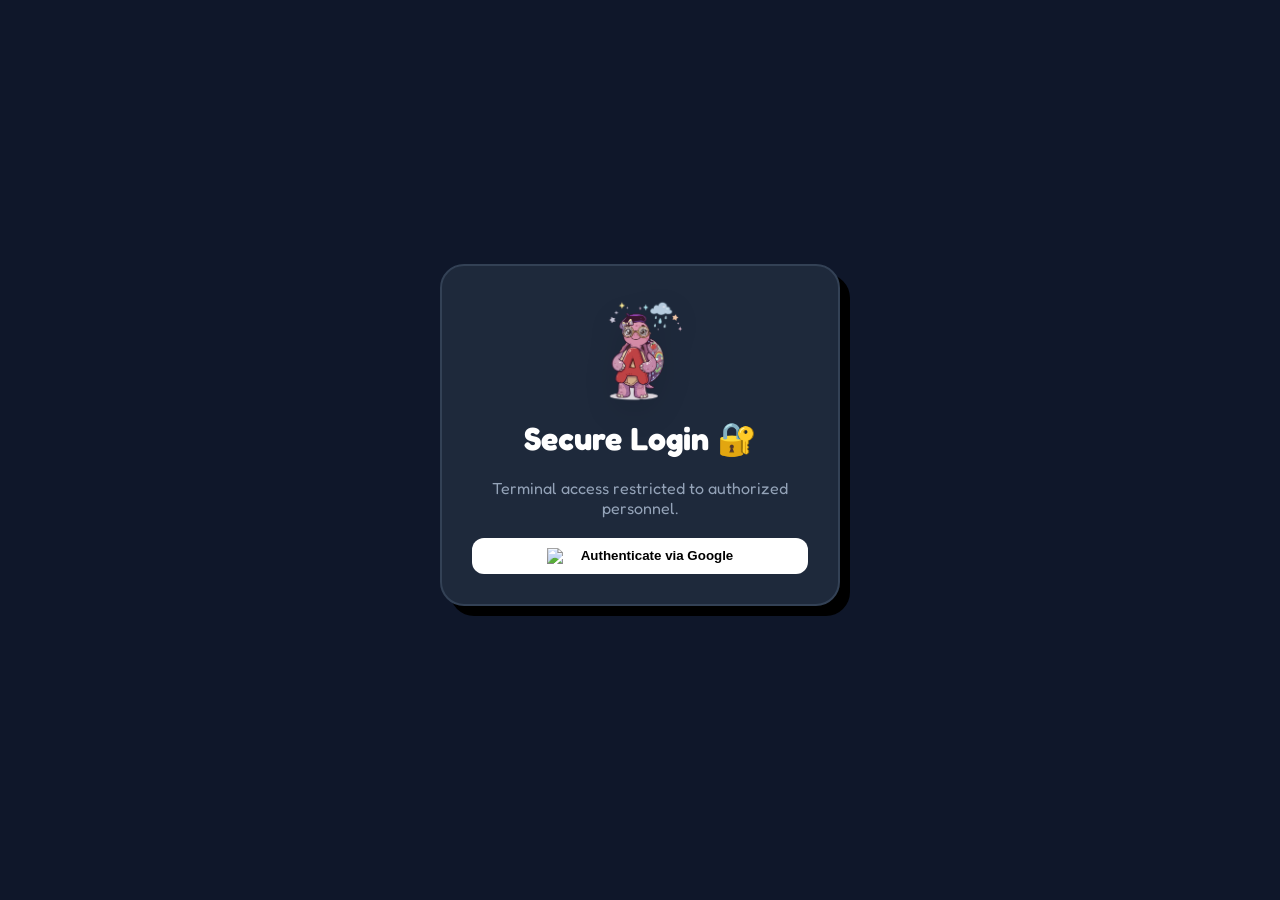
==== admin/index.html @ be75b4a9 "Fix tracing fonts, Hall of Fame reset calculations, and weekly/monthly point fallbacks" ====
<!DOCTYPE html>
<html lang="en">
<head>
    <meta charset="UTF-8">
    <meta name="viewport" content="width=device-width, initial-scale=1.0">
    <title>Thaana Kids - Internal Management</title>
    <link rel="preconnect" href="https://fonts.googleapis.com">
    <link rel="preconnect" href="https://fonts.gstatic.com" crossorigin>
    <link href="https://fonts.googleapis.com/css2?family=Fredoka:wght@300..700&family=Noto+Sans+Thaana:wght@400;700;900&family=Noto+Sans+Arabic:wght@400;700&family=Quicksand:wght@500;700&display=swap" rel="stylesheet">
    <link rel="stylesheet" href="../styles.css">
    <style>
        body { background: #0f172a; color: white; direction: ltr; }
        .admin-dashboard { padding: 40px; max-width: 1200px; margin: 0 auto; }
        .admin-card { background: #1e293b; border: 2px solid #334155; border-radius: 24px; padding: 30px; margin-bottom: 30px; box-shadow: 10px 10px 0 #000; }
        .admin-header { display: flex; justify-content: space-between; align-items: center; margin-bottom: 40px; border-bottom: 2px solid #334155; padding-bottom: 20px; }
        .admin-table { width: 100%; border-collapse: collapse; margin-top: 20px; }
        .admin-table th { text-align: left; padding: 15px; background: #334155; color: #94a3b8; font-size: 0.9rem; text-transform: uppercase; }
        .admin-table td { padding: 15px; border-bottom: 1px solid #334155; }
        .status-pill { padding: 5px 12px; border-radius: 20px; font-size: 0.8rem; font-weight: 800; }
        .status-pending { background: #78350f; color: #fbbf24; }
        .status-verified { background: #064e3b; color: #34d399; }
        .admin-input { background: #0f172a; border: 2px solid #334155; color: white; padding: 12px; border-radius: 12px; width: 100%; margin-top: 8px; font-size: 1rem; }
        .admin-btn { background: #4D96FF; border: none; color: white; padding: 10px 20px; border-radius: 12px; font-weight: 800; cursor: pointer; transition: transform 0.2s; }
        .admin-btn:hover { transform: scale(1.05); }
        .login-screen { height: 100vh; display: flex; justify-content: center; align-items: center; }

        /* Resource Manager Card Grid */
        .res-cat-tabs { display: flex; gap: 10px; flex-wrap: wrap; margin-bottom: 24px; }
        .res-cat-tab { padding: 10px 20px; border-radius: 50px; border: 2px solid #334155; background: transparent; color: #94a3b8; font-weight: 800; cursor: pointer; transition: all 0.2s; font-size: 0.9rem; }
        .res-cat-tab.active { background: #4D96FF; border-color: #4D96FF; color: white; }
        .res-card-grid { display: grid; grid-template-columns: repeat(auto-fill, minmax(90px, 1fr)); gap: 14px; }
        .res-card { background: #0f172a; border: 2px solid #334155; border-radius: 18px; padding: 16px 10px; text-align: center; cursor: pointer; transition: all 0.2s; position: relative; }
        .res-card:hover { border-color: #4D96FF; transform: translateY(-2px); box-shadow: 0 6px 20px rgba(77,150,255,0.2); }
        .res-card .r-letter { font-size: 2.2rem; font-weight: 900; line-height: 1; }
        .res-card .r-name { font-size: 0.65rem; color: #64748b; margin-top: 6px; font-weight: 700; overflow: hidden; text-overflow: ellipsis; white-space: nowrap; }
        .res-card .r-dots { display: flex; gap: 4px; justify-content: center; margin-top: 8px; }
        .res-card .r-dot { width: 8px; height: 8px; border-radius: 50%; }
        .res-card .r-dot.on { background: #22c55e; }
        .res-card .r-dot.off { background: #334155; }
        /* Slide-in editor */
        .res-editor-overlay { position: fixed; inset: 0; background: rgba(0,0,0,0.7); z-index: 1000; display: none; }
        .res-editor-overlay.open { display: block; }
        .res-editor-panel { position: fixed; right: 0; top: 0; bottom: 0; width: min(520px, 100vw); background: #1e293b; border-left: 2px solid #334155; z-index: 1001; overflow-y: auto; padding: 30px; display: none; box-shadow: -10px 0 40px rgba(0,0,0,0.5); }
        .res-editor-panel.open { display: block; }
        .res-section { margin-bottom: 24px; padding: 20px; background: #0f172a; border-radius: 16px; border: 1px solid #334155; }
        .res-section h4 { font-size: 0.8rem; text-transform: uppercase; color: #64748b; letter-spacing: 0.08em; margin-bottom: 14px; }
        .res-label { font-size: 0.8rem; color: #94a3b8; font-weight: 700; display: block; margin-top: 12px; margin-bottom: 4px; }
        .res-label:first-child { margin-top: 0; }
        .upload-row { display: flex; gap: 10px; align-items: center; margin-top: 6px; }
        .upload-row .admin-input { margin: 0; flex: 1; font-size: 0.85rem; padding: 10px; }
        .upload-btn { flex-shrink: 0; padding: 10px 14px; border-radius: 10px; border: none; font-size: 1rem; cursor: pointer; font-weight: 800; transition: transform 0.2s; }
        .upload-btn:hover { transform: scale(1.08); }
        .img-preview { width: 80px; height: 80px; object-fit: cover; border-radius: 12px; border: 2px solid #334155; display: block; margin: 10px 0; }
    
    </style>
    <script src="https://cdn.jsdelivr.net/npm/@supabase/supabase-js@2"></script>
    <script src="../supabase-config.js"></script>
</head>
<body>
    <div id="admin-app">
    <script>
        // Supabase Initialization
        const sbUrl = (typeof CONFIG !== 'undefined') ? CONFIG.SUPABASE_URL : 'YOUR_SUPABASE_URL';
        const sbKey = (typeof CONFIG !== 'undefined') ? CONFIG.SUPABASE_KEY : 'YOUR_SUPABASE_ANON_KEY';
        window.supabaseClient = null;
        try {
            if (sbUrl !== 'YOUR_SUPABASE_URL' && typeof supabase !== 'undefined') {
                window.supabaseClient = supabase.createClient(sbUrl, sbKey);
            }
        } catch (e) {
            console.error("Supabase Init Error:", e);
        }
    </script>
        <div id="login-container" class="login-screen">
            <div class="admin-card" style="width: 400px; text-align: center; position: relative;">
                <img src="../assets/mascot_a.png" class="app-mascot" style="width: 120px; margin-bottom: 10px;">
                <h1 style="margin-bottom: 20px;">Secure Login 🔐</h1>
                <p style="margin-bottom: 20px; color: #94a3b8;">Terminal access restricted to authorized personnel.</p>
                <button class="admin-btn" style="width: 100%; margin-top: 20px; display: flex; justify-content: center; align-items: center; gap: 10px; background: white; color: black;" onclick="verifyAdmin()">
                    <img src="https://www.gstatic.com/firebasejs/ui/2.0.0/images/auth/google.svg" width="24">
                    Authenticate via Google
                </button>
            </div>
        </div>

        <div id="dashboard-container" class="admin-dashboard" style="display: none;">
            <div class="admin-header">
                <h1>COMMAND CENTER ⚡</h1>
                <div style="display: flex; gap: 15px;">
                    <button class="admin-btn" style="background: #ef4444;" onclick="logout()">LOCK TERMINAL</button>
                </div>
            </div>

            <div class="admin-card">
                <h2>PENDING PAYMENTS 🏦</h2>
                <table class="admin-table">
                    <thead><tr><th>ID</th><th>USER</th><th>DATE</th><th>AMOUNT</th><th>STATUS</th><th>ACTION</th></tr></thead>
                    <tbody id="payment-table"></tbody>
                </table>
            </div>

            <div style="display: grid; grid-template-columns: 1fr; gap: 30px;">
                <div class="admin-card">
                    <h2>GLOBAL SETTINGS ⚙️</h2>
                    <div style="margin-top: 20px; display: grid; grid-template-columns: 1fr 1fr; gap: 40px;">
                        <div>
                            <label>Site Name</label>
                            <input type="text" id="set-name-site" class="admin-input">
                            <label style="margin-top: 15px; display: block;">Premium Price</label>
                            <input type="text" id="set-price" class="admin-input">
                            <label style="margin-top: 15px; display: block;">Bank Account</label>
                            <input type="text" id="set-account" class="admin-input">
                            <label style="margin-top: 15px; display: block;">Account Name</label>
                            <input type="text" id="set-name" class="admin-input">
                        </div>
                        <div>
                            <label>Hero Title</label>
                            <input type="text" id="set-hero-title" class="admin-input">
                            <label style="margin-top: 15px; display: block;">Hero Subtitle</label>
                            <input type="text" id="set-hero-subtitle" class="admin-input">
                            <label style="margin-top: 15px; display: block;">Hero Button Text</label>
                            <input type="text" id="set-hero-btn" class="admin-input">
                            <label style="margin-top: 15px; display: block;">Hero Emoji</label>
                            <input type="text" id="set-hero-emoji" class="admin-input">
                        </div>
                    </div>
                    <label style="margin-top: 20px; display: block;">Footer Text</label>
                    <input type="text" id="set-footer" class="admin-input">
                    <button class="admin-btn" style="width: 100%; margin-top: 25px;" onclick="saveSettings()">APPLY CHANGES</button>
                </div>
            </div>

            <div class="admin-card">
                <h2>ANALYTICS 📊</h2>
                <div id="stats" style="margin-top: 20px; display: flex; justify-content: space-between; align-items: center; flex-wrap: wrap; gap: 20px;"></div>
            </div>

            <div class="admin-card">
                <h2>TAB MANAGEMENT 🧭</h2>
                <div style="max-height: 400px; overflow-y: auto;">
                    <table class="admin-table">
                        <thead><tr><th>ID</th><th>LABEL</th><th>ICON</th><th>PREMIUM</th></tr></thead>
                        <tbody id="nav-table"></tbody>
                    </table>
                </div>
                <button class="admin-btn" style="width: 100%; margin-top: 20px;" onclick="saveNav()">SAVE NAVIGATION</button>
            </div>

            <div class="admin-card">
                <h2>RESOURCE MANAGER 📚</h2>
                <p style="color:#94a3b8; margin-bottom:20px; font-size:0.9rem">Click any tile to open its editor. Green dots = configured. <span style="color:#4D96FF">🔊 Audio (DH)</span> &nbsp;<span style="color:#2dd4bf">🗣 Audio (EN)</span> &nbsp;<span style="color:#FF8400">🎵 Word Audio</span> &nbsp;<span style="color:#6BCB77">🖼 Image</span> &nbsp;<span style="color:#e879f9">❓ Quiz Q</span> &nbsp;<span style="color:#22c55e">🔢 Count</span></p>
                <div class="res-cat-tabs" id="res-cat-tabs">
                    <button class="res-cat-tab active" onclick="switchResCat('dhivehi', this)">🇲🇻 Dhivehi</button>
                    <button class="res-cat-tab" onclick="switchResCat('english', this)">🇬🇧 English</button>
                    <button class="res-cat-tab" onclick="switchResCat('arabic', this)">🇸🇦 Arabic</button>
                    <button class="res-cat-tab" onclick="switchResCat('vocabulary', this)">🖼️ Words</button>
                    <button class="res-cat-tab" onclick="switchResCat('numbers', this)">🔢 Numbers</button>
                    <button class="res-cat-tab" onclick="switchResCat('fili', this)">✨ Fili</button>
                </div>
                <div style="margin-bottom: 20px; display: flex; gap: 10px;">
                    <input type="text" id="res-search" class="admin-input" style="margin:0; flex:1" placeholder="🔍 Search letter, word or name..." oninput="loadResources()">
                </div>
                <div class="res-card-grid" id="res-card-grid"></div>
                <button class="admin-btn" style="width:100%; margin-top:24px" onclick="saveResources()">☁️ SAVE ALL TO CLOUD</button>
            </div>

            <!-- Resource Editor Side Panel -->
            <div class="res-editor-overlay" id="res-overlay" onclick="closeResEditor()"></div>
            <div class="res-editor-panel" id="res-editor-panel">
                <div style="display:flex; justify-content:space-between; align-items:center; margin-bottom:24px">
                    <div>
                        <div id="res-ed-letter" style="font-size:3.5rem; font-weight:900; line-height:1"></div>
                        <div id="res-ed-category" style="font-size:0.75rem; color:#64748b; font-weight:700; text-transform:uppercase; margin-top:4px"></div>
                    </div>
                    <button onclick="closeResEditor()" style="background:#334155; border:none; color:#94a3b8; border-radius:10px; padding:10px 14px; cursor:pointer; font-size:1.1rem">✖</button>
                </div>

                <div class="res-section">
                    <h4>📝 Basic Info</h4>
                    <span class="res-label">Letter / Mark</span>
                    <input type="text" class="admin-input" id="ed-letter" style="margin:0">
                    <span class="res-label">Name</span>
                    <input type="text" class="admin-input" id="ed-name" style="margin:0">
                    <span class="res-label">Word (vocabulary)</span>
                    <input type="text" class="admin-input" id="ed-word" style="margin:0">
                    <span class="res-label">English Text (e.g. "One")</span>
                    <input type="text" class="admin-input" id="ed-english" style="margin:0">
                    <span class="res-label">Dhivehi Text (e.g. "އެކެއް")</span>
                    <input type="text" class="admin-input" id="ed-dhivehi" style="margin:0">
                    <div id="ed-num-section" style="display:none">
                        <span class="res-label">Count Word (Dhivehi - e.g. "1 އާފަލު")</span>
                        <input type="text" class="admin-input" id="ed-count-word-dhivehi" style="margin:0">
                        <span class="res-label">Count Word (English - e.g. "1 Apple")</span>
                        <input type="text" class="admin-input" id="ed-count-word-english" style="margin:0">
                    </div>
                </div>

                <div class="res-section" id="ed-quiz-section">
                    <h4>❓ Quiz & Image Settings</h4>
                    <p style="font-size:0.75rem; color:#64748b; margin-bottom:12px; line-height:1.4">Note: The <b>Image</b> field below is what appears as the "photo" for this item's quiz question.</p>
                    <span class="res-label">Custom question shown during quiz (leave blank for default)</span>
                    <input type="text" class="admin-input" id="ed-quiz-q" style="margin:0" placeholder="e.g. What letter is this?">
                    <span class="res-label">Multiple Choice Options (comma separated)</span>
                    <input type="text" class="admin-input" id="ed-quiz-opts" style="margin:0" placeholder="e.g. އ, ބ, ނ, ރ">
                    <span class="res-label">Correct Answer (must match one of the options above)</span>
                    <input type="text" class="admin-input" id="ed-quiz-ans" style="margin:0" placeholder="e.g. އ">
                    
                    <span class="res-label">Quiz Question Audio (Optional voiceover)</span>
                    <div class="upload-row">
                        <input type="text" class="admin-input" id="ed-quiz-audio" placeholder="quiz_audio.mp3" style="margin:0">
                        <button class="upload-btn" style="background:#e879f9; color:white" onclick="edTriggerUpload('quiz_audio')">📤 Upload</button>
                        <input type="file" id="ed-file-quiz_audio" style="display:none" accept="audio/*" onchange="edHandleUpload(this,'quiz_audio')">
                        <button class="upload-btn" style="background:#334155; color:#94a3b8" onclick="edPlayPreview('quiz_audio')" title="Preview">▶</button>
                    </div>
                </div>

                <div class="res-section">
                    <h4>🔊 Audio</h4>
                    <span class="res-label">Dhivehi Audio</span>
                    <div class="upload-row">
                        <input type="text" class="admin-input" id="ed-audio-dhivehi" placeholder="dhivehi.mp3">
                        <button class="upload-btn" style="background:#4D96FF; color:white" onclick="edTriggerUpload('audio_dhivehi')">📤 Upload</button>
                        <input type="file" id="ed-file-audio_dhivehi" style="display:none" accept="audio/*" onchange="edHandleUpload(this,'audio_dhivehi')">
                        <button class="upload-btn" style="background:#334155; color:#94a3b8" onclick="edPlayPreview('audio_dhivehi')" title="Preview">▶</button>
                    </div>

                    <span class="res-label">English Audio</span>
                    <div class="upload-row">
                        <input type="text" class="admin-input" id="ed-audio-english" placeholder="english.mp3">
                        <button class="upload-btn" style="background:#2dd4bf; color:white" onclick="edTriggerUpload('audio_english')">📤 Upload</button>
                        <input type="file" id="ed-file-audio_english" style="display:none" accept="audio/*" onchange="edHandleUpload(this,'audio_english')">
                        <button class="upload-btn" style="background:#334155; color:#94a3b8" onclick="edPlayPreview('audio_english')" title="Preview">▶</button>
                    </div>
                    <span class="res-label" id="ed-word-audio-label">Word Audio</span>
                    <div class="upload-row" id="ed-word-audio-row">
                        <input type="text" class="admin-input" id="ed-word-audio" placeholder="filename.mp3">
                        <button class="upload-btn" style="background:#FF8400; color:white" onclick="edTriggerUpload('word_audio')">📤 Upload</button>
                        <input type="file" id="ed-file-word_audio" style="display:none" accept="audio/*" onchange="edHandleUpload(this,'word_audio')">
                        <button class="upload-btn" style="background:#334155; color:#94a3b8" onclick="edPlayPreview('word_audio')" title="Preview">▶</button>
                    </div>
                </div>

                <div class="res-section">
                    <h4>🖼 Tracing Ghost Image (Optional)</h4>
                    <img id="ed-ghost-preview" class="img-preview" style="display:none">
                    <div class="upload-row">
                        <input type="text" class="admin-input" id="ed-ghost-image" placeholder="ghost.png">
                        <button class="upload-btn" style="background:#4D96FF; color:white" onclick="edTriggerUpload('ghost_image')">🖼️ Upload</button>
                        <input type="file" id="ed-file-ghost_image" style="display:none" accept="image/*" onchange="edHandleUpload(this,'ghost_image')">
                    </div>
                </div>

                <div class="res-section" style="border: 2px dashed #4D96FF; padding: 15px; border-radius: 12px; background: #f0f7ff">
                    <h4 style="color:#4D96FF">🖋️ Vector Tracing Path (Perfect Accuracy)</h4>
                    <p style="font-size:0.8rem; color:#64748b; margin-bottom:10px">Draw the exact line the child should follow. This is better than a ghost image.</p>
                    <div id="ed-path-preview" style="height:60px; background:white; border-radius:10px; border:2px solid #e2e8f0; margin-bottom:10px; display:flex; align-items:center; justify-content:center; overflow:hidden">
                        <span style="color:#94a3b8; font-size:0.8rem">No path drawn yet</span>
                    </div>
                    <input type="hidden" id="ed-ghost-path">
                    <button class="admin-btn" style="background:#4D96FF; width:100%" onclick="openPathDrawer()">🎨 DRAW TRACING PATH</button>
                    <button id="ed-clear-path" class="admin-btn" style="background:#ef4444; width:100%; margin-top:8px; display:none" onclick="clearPathData()">🗑️ CLEAR PATH</button>
                </div>

                <div class="res-section">
                    <h4>🖼 Image (for Quiz & Words tabs)</h4>
                    <img id="ed-img-preview" class="img-preview" style="display:none">
                    <div class="upload-row">
                        <input type="text" class="admin-input" id="ed-image" placeholder="filename.jpg">
                        <button class="upload-btn" style="background:#6BCB77; color:white" onclick="edTriggerUpload('image')">🖼️ Upload</button>
                        <input type="file" id="ed-file-image" style="display:none" accept="image/*" onchange="edHandleUpload(this,'image')">
                    </div>
                </div>

                <button class="admin-btn" id="ed-save-btn" style="width:100%; padding:16px; font-size:1.1rem; background:#22c55e" onclick="saveResEditor()">✅ Save This Item</button>
            </div>

            <div class="admin-card">
                <h2>MASCOT TIPS 🐢</h2>
                <p style="color:#94a3b8; margin-bottom:20px">These are the tips shown when users tap the floating mascot. Edit or add new ones below.</p>
                <div id="mascot-tips-list" style="display:flex; flex-direction:column; gap:12px; margin-bottom:20px"></div>
                <button class="admin-btn" style="background:#6BCB77; margin-bottom:12px" onclick="addMascotTip()">➕ ADD TIP</button>
                <button class="admin-btn" style="width:100%" onclick="saveMascotTips()">SAVE MASCOT TIPS</button>
            </div>

            <!-- EXTRAS MANAGER -->
            <div class="admin-card">
                <h2>EXTRA RESOURCES MANAGER 📄</h2>
                <p style="color:#94a3b8; margin-bottom:20px; font-size:0.9rem">Upload worksheets, PDFs, and other files shown in the Extra tab. Set which language the resource appears in, or select "All" to show in every language.</p>

                <div style="display:grid; grid-template-columns:1fr 1fr; gap:15px; margin-bottom:20px; background:#0f172a; padding:20px; border-radius:16px; border:1px solid #334155">
                    <div>
                        <label class="res-label">Title</label>
                        <input type="text" class="admin-input" id="extra-title" placeholder="e.g. Alphabet Tracing Sheet">
                    </div>
                    <div>
                        <label class="res-label">Language Category</label>
                        <select class="admin-input" id="extra-category">
                            <option value="all">All Languages</option>
                            <option value="dhivehi">Dhivehi</option>
                            <option value="english">English</option>
                            <option value="arabic">Arabic</option>
                            <option value="numbers">Numbers</option>
                        </select>
                    </div>
                    <div style="grid-column:1/-1">
                        <label class="res-label">Description (optional)</label>
                        <input type="text" class="admin-input" id="extra-description" placeholder="Short description of this resource">
                    </div>
                    <div>
                        <label class="res-label">File (PDF, Image, etc.)</label>
                        <div class="upload-row">
                            <input type="text" class="admin-input" id="extra-file-url" placeholder="filename.pdf" style="margin:0">
                            <button class="upload-btn" style="background:#4D96FF; color:white" onclick="extraTriggerUpload('file')">📤 Upload</button>
                            <input type="file" id="extra-file-input" style="display:none" accept=".pdf,image/*" onchange="extraHandleUpload(this,'file')">
                        </div>
                    </div>
                    <div>
                        <label class="res-label">Thumbnail (optional, shown as card cover)</label>
                        <div class="upload-row">
                            <input type="text" class="admin-input" id="extra-thumbnail-url" placeholder="thumb.jpg" style="margin:0">
                            <button class="upload-btn" style="background:#6BCB77; color:white" onclick="extraTriggerUpload('thumbnail')">🖼️ Upload</button>
                            <input type="file" id="extra-thumbnail-input" style="display:none" accept="image/*" onchange="extraHandleUpload(this,'thumbnail')">
                        </div>
                    </div>
                </div>

                <button class="admin-btn" style="background:#22c55e; margin-bottom:24px" onclick="addExtra()">➕ ADD RESOURCE</button>

                <div id="extras-list" style="display:flex; flex-direction:column; gap:12px"></div>
                <button class="admin-btn" style="width:100%; margin-top:20px" onclick="saveExtras()">☁️ SAVE EXTRAS TO CLOUD</button>
            </div>

            <!-- VIDEOS MANAGER -->
            <div class="admin-card">
                <h2>VIDEO LIBRARY MANAGER 🎬</h2>
                <p style="color:#94a3b8; margin-bottom:20px; font-size:0.9rem">Curate YouTube videos for the kids to watch in the Video tab. Paste any YouTube video ID or full URL. Set which language category it belongs to.</p>

                <div style="display:grid; grid-template-columns:1fr 1fr; gap:15px; margin-bottom:20px; background:#0f172a; padding:20px; border-radius:16px; border:1px solid #334155">
                    <div>
                        <label class="res-label">Video Title</label>
                        <input type="text" class="admin-input" id="video-title" placeholder="e.g. Alif Baa Taa Song">
                    </div>
                    <div>
                        <label class="res-label">Language Category</label>
                        <select class="admin-input" id="video-category">
                            <option value="all">All Languages</option>
                            <option value="dhivehi">Dhivehi</option>
                            <option value="english">English</option>
                            <option value="arabic">Arabic</option>
                            <option value="numbers">Numbers</option>
                        </select>
                    </div>
                    <div>
                        <label class="res-label">YouTube Video ID / URL</label>
                        <input type="text" class="admin-input" id="video-youtube-id" placeholder="e.g. dQw4w9WgXcQ or https://youtu.be/dQw... ">
                    </div>
                    <div>
                        <label class="res-label">Duration (optional)</label>
                        <input type="text" class="admin-input" id="video-duration" placeholder="e.g. 3:15">
                    </div>
                    <div style="grid-column:1/-1">
                        <label class="res-label">Custom Thumbnail URL (optional, defaults to YouTube cover)</label>
                        <div class="upload-row">
                            <input type="text" class="admin-input" id="video-thumbnail-url" placeholder="https://... or upload image" style="margin:0">
                            <button class="upload-btn" style="background:#6BCB77; color:white" onclick="videoTriggerUpload()">🖼️ Upload</button>
                            <input type="file" id="video-thumbnail-input" style="display:none" accept="image/*" onchange="videoHandleUpload(this)">
                        </div>
                    </div>
                </div>

                <button class="admin-btn" style="background:#22c55e; margin-bottom:24px" onclick="addVideo()">➕ ADD VIDEO</button>

                <div id="videos-list" style="display:flex; flex-direction:column; gap:12px"></div>
                <button class="admin-btn" style="width:100%; margin-top:20px" onclick="saveVideos()">☁️ SAVE VIDEOS TO CLOUD</button>
            </div>

            <!-- COLORING MANAGER -->
            <div class="admin-card">
                <h2>COLORING TEMPLATES MANAGER 🎨</h2>
                <p style="color:#94a3b8; margin-bottom:20px; font-size:0.9rem">Add or manage custom coloring templates. Copy SVG files with paths matching legend codes (e.g. <code>class="coloring-region" id="petal" data-code="ހ" data-correct="#eab308"</code>).</p>

                <div style="display:grid; grid-template-columns:1fr; gap:15px; margin-bottom:20px; background:#0f172a; padding:20px; border-radius:16px; border:1px solid #334155">
                    <div>
                        <label class="res-label">Drawing Name</label>
                        <input type="text" class="admin-input" id="col-name" placeholder="e.g. Magic Castle 🏰">
                    </div>
                    <div>
                        <label class="res-label">Legend Configuration (JSON format)</label>
                        <textarea class="admin-input" id="col-legend" style="height:100px; font-family:monospace; font-size:0.85rem;" placeholder='e.g. [{"code": "ހ", "name": "Yellow", "hex": "#eab308"}]'></textarea>
                    </div>
                    <div>
                        <label class="res-label">SVG Markup</label>
                        <textarea class="admin-input" id="col-svg" style="height:150px; font-family:monospace; font-size:0.85rem;" placeholder='e.g. <svg viewBox="0 0 400 400"> <path id="stem" class="coloring-region" data-code="ހ" data-correct="#eab308" ...></path> </svg>'></textarea>
                    </div>
                </div>

                <button class="admin-btn" style="background:#22c55e; margin-bottom:24px" onclick="addColoringTemplate()">➕ ADD TEMPLATE</button>

                <div id="coloring-list" style="display:flex; flex-direction:column; gap:12px"></div>
                <button class="admin-btn" style="width:100%; margin-top:20px" onclick="saveColoringTemplates()">☁️ SAVE TEMPLATES TO CLOUD</button>
            </div>

            <div class="admin-card" style="margin-top: 30px; border-color: #ef4444;">
                <h2 style="color: #ef4444;">DANGER ZONE ⚠️</h2>
                <p style="margin: 15px 0; color: #94a3b8;">Revert all content, navigation, and settings to original defaults. This action cannot be undone.</p>
                <button class="admin-btn" style="background: #ef4444;" onclick="resetSystem()">RESET SYSTEM TO DEFAULTS</button>
            </div>
        </div>
    </div>

    <script src="../content.js"></script>
    <script>
        const DEFAULT_SETTINGS = {
            siteName: 'Thaana Kids',
            premiumPrice: '200 MVR',
            bankAccount: '7730000053982',
            bankName: 'Mohamed Aleef',
            heroTitle: 'Learn & Play! 🎨',
            heroSubtitle: 'Start your journey to become a star learner!',
            heroBtnText: 'Get Started! 🚀',
            heroEmoji: '🎨',
            footerText: '© 2026 ތާނަ އެކަޑަމީ - މޯލްޑިވްސް'
        };

        let settings = JSON.parse(localStorage.getItem('thaana_settings')) || DEFAULT_SETTINGS;
        let slips = JSON.parse(localStorage.getItem('thaana_slips')) || [
            { id: 101, user: 'Ali Ahmed', date: '2026-05-12', amount: '200 MVR', status: 'pending' },
            { id: 102, user: 'Mariyam Shifa', date: '2026-05-11', amount: '200 MVR', status: 'verified' }
        ];

        async function verifyAdmin() {
            if (!window.supabaseClient) {
                alert("Supabase not connected. Check config.");
                return;
            }
            
            const { error } = await window.supabaseClient.auth.signInWithOAuth({
                provider: 'google',
                options: {
                    redirectTo: window.location.href
                }
            });

            if (error) {
                alert('Login failed: ' + error.message);
            }
        }

        async function checkAdminSession() {
            if (!window.supabaseClient) return;

            const { data: { session } } = await window.supabaseClient.auth.getSession();
            if (session) {
                const email = session.user.email;
                if (email === 'alippalhey@gmail.com') {
                    document.getElementById('login-container').style.display = 'none';
                    document.getElementById('dashboard-container').style.display = 'block';
                    loadDashboard();
                } else {
                    document.getElementById('login-container').innerHTML = `
                        <div class="admin-card" style="width: 400px; text-align: center; border-color: #ef4444;">
                            <h2 style="color: #ef4444; margin-bottom: 20px;">ACCESS DENIED 🚫</h2>
                            <p style="margin-bottom: 20px; font-weight: 800;">Email ${email} is not authorized for terminal access.</p>
                            <button class="admin-btn" style="background: #ef4444;" onclick="logout()">GO BACK</button>
                        </div>
                    `;
                }
            }
            
            window.supabaseClient.auth.onAuthStateChange((event, session) => {
                if (event === 'SIGNED_IN' || event === 'TOKEN_REFRESHED') {
                    if (!session || session.user.email !== 'alippalhey@gmail.com') return;
                    document.getElementById('login-container').style.display = 'none';
                    document.getElementById('dashboard-container').style.display = 'block';
                    loadDashboard();
                } else if (event === 'SIGNED_OUT') {
                    location.reload();
                }
            });
        }
        
        // Check session on load
        document.addEventListener('DOMContentLoaded', checkAdminSession);

        async function loadDashboard() {
            document.getElementById('set-name-site').value = settings.siteName || 'Thaana Kids';
            document.getElementById('set-price').value = settings.premiumPrice;
            document.getElementById('set-account').value = settings.bankAccount;
            document.getElementById('set-name').value = settings.bankName;
            
            document.getElementById('set-hero-title').value = settings.heroTitle || '';
            document.getElementById('set-hero-subtitle').value = settings.heroSubtitle || '';
            document.getElementById('set-hero-btn').value = settings.heroBtnText || '';
            document.getElementById('set-hero-emoji').value = settings.heroEmoji || '🎨';
            document.getElementById('set-footer').value = settings.footerText || '';

            await fetchPayments();
            await fetchNavTable();
            await fetchResources();
            await fetchMascotTips();
            await fetchExtras();
            await fetchVideos();
            await fetchColoringTemplates();
        }

        // ─── EXTRAS MANAGER ───────────────────────────────────────────────
        window.adminExtras = [];

        async function fetchExtras() {
            if (!window.supabaseClient) return;
            const { data } = await window.supabaseClient.from('app_extras').select('*').order('order_index');
            window.adminExtras = data || [];
            renderExtrasList();
        }

        function renderExtrasList() {
            const list = document.getElementById('extras-list');
            if (!list) return;
            if (!window.adminExtras.length) {
                list.innerHTML = '<div style="color:#64748b; font-size:0.9rem; padding:20px 0">No extras added yet. Use the form above to add one.</div>';
                return;
            }
            list.innerHTML = window.adminExtras.map((e, i) => `
                <div style="background:#0f172a; border:1px solid #334155; border-radius:14px; padding:16px; display:flex; justify-content:space-between; align-items:center; gap:15px; flex-wrap:wrap;">
                    <div style="flex:1; min-width:200px">
                        <div style="font-weight:900; font-size:1rem; color:white">${e.title || 'Untitled'}</div>
                        <div style="font-size:0.8rem; color:#64748b; margin-top:4px">${e.category === 'all' ? 'All Languages' : (e.category || '')} · ${e.file_url || 'No file'}</div>
                        ${e.description ? `<div style="font-size:0.82rem; color:#94a3b8; margin-top:4px">${e.description}</div>` : ''}
                    </div>
                    <div style="display:flex; gap:8px; flex-shrink:0">
                        <button class="admin-btn" style="background:#334155; padding:8px 14px;" onclick="editExtra(${i})">✏️ Edit</button>
                        <button class="admin-btn" style="background:#ef4444; padding:8px 14px;" onclick="deleteExtra(${i})">🗑️</button>
                    </div>
                </div>
            `).join('');
        }

        function addExtra() {
            const title = document.getElementById('extra-title').value.trim();
            const category = document.getElementById('extra-category').value;
            const description = document.getElementById('extra-description').value.trim();
            const file_url = document.getElementById('extra-file-url').value.trim();
            const thumbnail_url = document.getElementById('extra-thumbnail-url').value.trim();

            if (!title) return alert('Please enter a title for this resource.');

            window.adminExtras.push({ title, category, description, file_url, thumbnail_url });
            renderExtrasList();

            // Clear form
            document.getElementById('extra-title').value = '';
            document.getElementById('extra-description').value = '';
            document.getElementById('extra-file-url').value = '';
            document.getElementById('extra-thumbnail-url').value = '';
            document.getElementById('extra-category').value = 'all';
        }

        function editExtra(i) {
            const e = window.adminExtras[i];
            document.getElementById('extra-title').value = e.title || '';
            document.getElementById('extra-description').value = e.description || '';
            document.getElementById('extra-file-url').value = e.file_url || '';
            document.getElementById('extra-thumbnail-url').value = e.thumbnail_url || '';
            document.getElementById('extra-category').value = e.category || 'all';
            window.adminExtras.splice(i, 1);
            renderExtrasList();
        }

        function deleteExtra(i) {
            if (!confirm('Delete this resource?')) return;
            window.adminExtras.splice(i, 1);
            renderExtrasList();
        }

        function extraTriggerUpload(type) {
            document.getElementById(type === 'file' ? 'extra-file-input' : 'extra-thumbnail-input').click();
        }

        async function extraHandleUpload(input, type) {
            const file = input.files[0];
            if (!file || !window.supabaseClient) return;
            const filename = 'extras/' + file.name.replace(/\s+/g, '_').toLowerCase();
            const btn = input.previousElementSibling;
            const origText = btn.textContent;
            btn.textContent = '⏳';
            try {
                const { error } = await window.supabaseClient.storage.from('extras').upload(filename, file, { upsert: true });
                if (error) throw error;
                const fieldId = type === 'file' ? 'extra-file-url' : 'extra-thumbnail-url';
                document.getElementById(fieldId).value = filename;
                btn.textContent = '✅';
                setTimeout(() => btn.textContent = origText, 2000);
            } catch (err) {
                btn.textContent = origText;
                alert('Upload failed: ' + err.message);
            }
        }

        async function saveExtras() {
            if (!window.supabaseClient) return alert('Supabase not connected');
            const btn = event.target; btn.innerText = 'SAVING...';
            try {
                // Build clean rows — never pass id so Supabase always generates a fresh UUID
                const toInsert = window.adminExtras.map((e, i) => ({
                    title:         e.title || '',
                    category:      e.category || 'all',
                    description:   e.description || '',
                    file_url:      e.file_url || '',
                    thumbnail_url: e.thumbnail_url || '',
                    order_index:   i
                }));

                // Only delete AFTER we've validated the data
                if (toInsert.length === 0) {
                    await window.supabaseClient.from('app_extras').delete().neq('id', '00000000-0000-0000-0000-000000000000');
                } else {
                    // Delete first, then insert fresh rows
                    const { error: delErr } = await window.supabaseClient.from('app_extras').delete().neq('id', '00000000-0000-0000-0000-000000000000');
                    if (delErr) throw delErr;

                    const { error: insErr } = await window.supabaseClient.from('app_extras').insert(toInsert);
                    if (insErr) throw insErr;
                }

                btn.innerText = '☁️ SAVE EXTRAS TO CLOUD';
                alert('Extra resources saved to cloud!');
                await fetchExtras(); // Reload with real IDs from DB
            } catch (err) {
                btn.innerText = '☁️ SAVE EXTRAS TO CLOUD';
                alert('Failed to save: ' + err.message);
                // Reload existing data so the list is still visible
                await fetchExtras();
            }
        }
        // ─────────────────────────────────────────────────────────────────

        // ─── VIDEOS MANAGER ───────────────────────────────────────────────
        window.adminVideos = [];

        async function fetchVideos() {
            if (!window.supabaseClient) return;
            const { data } = await window.supabaseClient.from('app_videos').select('*').order('order_index');
            window.adminVideos = data || [];
            renderVideosList();
        }

        function renderVideosList() {
            const list = document.getElementById('videos-list');
            if (!list) return;
            if (!window.adminVideos.length) {
                list.innerHTML = '<div style="color:#64748b; font-size:0.9rem; padding:20px 0">No videos added yet. Use the form above to add one.</div>';
                return;
            }
            list.innerHTML = window.adminVideos.map((v, i) => `
                <div style="background:#0f172a; border:1px solid #334155; border-radius:14px; padding:16px; display:flex; justify-content:space-between; align-items:center; gap:15px; flex-wrap:wrap;">
                    <div style="flex:1; min-width:200px">
                        <div style="font-weight:900; font-size:1rem; color:white">${v.title || 'Untitled'}</div>
                        <div style="font-size:0.8rem; color:#64748b; margin-top:4px">${v.category === 'all' ? 'All Languages' : (v.category || '')} · YouTube ID: ${v.youtube_id} · Duration: ${v.duration || '3:00'}</div>
                        ${v.thumbnail_url ? `<div style="font-size:0.82rem; color:#6BCB77; margin-top:4px">Custom Thumb: ${v.thumbnail_url}</div>` : ''}
                    </div>
                    <div style="display:flex; gap:8px; flex-shrink:0">
                        <button class="admin-btn" style="background:#334155; padding:8px 14px;" onclick="editVideo(${i})">✏️ Edit</button>
                        <button class="admin-btn" style="background:#ef4444; padding:8px 14px;" onclick="deleteVideo(${i})">🗑️</button>
                    </div>
                </div>
            `).join('');
        }

        function addVideo() {
            const title = document.getElementById('video-title').value.trim();
            const category = document.getElementById('video-category').value;
            let youtube_id = document.getElementById('video-youtube-id').value.trim();
            const duration = document.getElementById('video-duration').value.trim() || '3:00';
            const thumbnail_url = document.getElementById('video-thumbnail-url').value.trim();

            if (!title) return alert('Please enter a video title.');
            if (!youtube_id) return alert('Please enter a YouTube Video ID or URL.');

            // Extract ID if user pasted full URL
            if (youtube_id.includes('youtu.be/')) {
                youtube_id = youtube_id.split('youtu.be/')[1].split('?')[0];
            } else if (youtube_id.includes('youtube.com/watch')) {
                const urlParams = new URLSearchParams(youtube_id.split('?')[1]);
                youtube_id = urlParams.get('v') || youtube_id;
            }

            window.adminVideos.push({ title, category, youtube_id, duration, thumbnail_url });
            renderVideosList();

            // Clear form
            document.getElementById('video-title').value = '';
            document.getElementById('video-youtube-id').value = '';
            document.getElementById('video-duration').value = '';
            document.getElementById('video-thumbnail-url').value = '';
            document.getElementById('video-category').value = 'all';
        }

        function editVideo(i) {
            const v = window.adminVideos[i];
            document.getElementById('video-title').value = v.title || '';
            document.getElementById('video-youtube-id').value = v.youtube_id || '';
            document.getElementById('video-duration').value = v.duration || '';
            document.getElementById('video-thumbnail-url').value = v.thumbnail_url || '';
            document.getElementById('video-category').value = v.category || 'all';
            window.adminVideos.splice(i, 1);
            renderVideosList();
        }

        function deleteVideo(i) {
            if (!confirm('Delete this video?')) return;
            window.adminVideos.splice(i, 1);
            renderVideosList();
        }

        function videoTriggerUpload() {
            document.getElementById('video-thumbnail-input').click();
        }

        async function videoHandleUpload(input) {
            const file = input.files[0];
            if (!file || !window.supabaseClient) return;
            const filename = 'extras/video_thumb_' + Date.now() + '_' + file.name.replace(/\s+/g, '_').toLowerCase();
            const btn = input.previousElementSibling;
            const origText = btn.textContent;
            btn.textContent = '⏳';
            try {
                const { error } = await window.supabaseClient.storage.from('extras').upload(filename, file, { upsert: true });
                if (error) throw error;
                document.getElementById('video-thumbnail-url').value = filename;
                btn.textContent = '✅';
                setTimeout(() => btn.textContent = origText, 2000);
            } catch (err) {
                btn.textContent = origText;
                alert('Upload failed: ' + err.message);
            }
        }

        async function saveVideos() {
            if (!window.supabaseClient) return alert('Supabase not connected');
            const btn = event.target; btn.innerText = 'SAVING...';
            try {
                const toInsert = window.adminVideos.map((v, i) => ({
                    title:         v.title || '',
                    category:      v.category || 'all',
                    youtube_id:    v.youtube_id || '',
                    duration:      v.duration || '3:00',
                    thumbnail_url: v.thumbnail_url || '',
                    order_index:   i
                }));

                if (toInsert.length === 0) {
                    await window.supabaseClient.from('app_videos').delete().neq('id', '00000000-0000-0000-0000-000000000000');
                } else {
                    const { error: delErr } = await window.supabaseClient.from('app_videos').delete().neq('id', '00000000-0000-0000-0000-000000000000');
                    if (delErr) throw delErr;

                    const { error: insErr } = await window.supabaseClient.from('app_videos').insert(toInsert);
                    if (insErr) throw insErr;
                }

                btn.innerText = '☁️ SAVE VIDEOS TO CLOUD';
                alert('Video library saved to cloud!');
                await fetchVideos();
            } catch (err) {
                btn.innerText = '☁️ SAVE VIDEOS TO CLOUD';
                alert('Failed to save videos: ' + err.message);
                await fetchVideos();
            }
        }
        // ─── COLORING MANAGER ─────────────────────────────────────────────
        window.adminColoring = [];

        async function fetchColoringTemplates() {
            if (!window.supabaseClient) {
                // Fallback to local storage
                try {
                    window.adminColoring = JSON.parse(localStorage.getItem('thaana_coloringTemplates') || '[]');
                } catch(e) { window.adminColoring = []; }
                renderColoringList();
                return;
            }
            try {
                const { data } = await window.supabaseClient.from('app_coloring').select('*').order('order_index');
                window.adminColoring = data || [];
                // Save to local storage for local fallbacks
                localStorage.setItem('thaana_coloringTemplates', JSON.stringify(window.adminColoring));
                renderColoringList();
            } catch(e) {
                console.error(e);
            }
        }

        function renderColoringList() {
            const list = document.getElementById('coloring-list');
            if (!list) return;
            if (!window.adminColoring.length) {
                list.innerHTML = '<div style="color:#64748b; font-size:0.9rem; padding:20px 0">No custom coloring pages added yet.</div>';
                return;
            }
            list.innerHTML = window.adminColoring.map((t, i) => {
                let legendDesc = '';
                try {
                    const parsed = typeof t.legend === 'string' ? JSON.parse(t.legend) : t.legend;
                    legendDesc = parsed.map(l => `${l.code}=${l.name}(${l.hex})`).join(', ');
                } catch(e) {
                    legendDesc = typeof t.legend === 'string' ? t.legend : JSON.stringify(t.legend);
                }
                return `
                    <div style="background:#0f172a; border:1px solid #334155; border-radius:14px; padding:16px; display:flex; justify-content:space-between; align-items:center; gap:15px; flex-wrap:wrap;">
                        <div style="flex:1; min-width:200px">
                            <div style="font-weight:900; font-size:1rem; color:white">${t.name || 'Untitled'}</div>
                            <div style="font-size:0.8rem; color:#64748b; margin-top:4px">Legend: ${legendDesc}</div>
                            <div style="font-size:0.75rem; color:#94a3b8; font-family:monospace; margin-top:4px; max-width:500px; overflow:hidden; text-overflow:ellipsis; white-space:nowrap;">SVG: ${t.svg.substring(0, 100)}...</div>
                        </div>
                        <div style="display:flex; gap:8px; flex-shrink:0">
                            <button class="admin-btn" style="background:#334155; padding:8px 14px;" onclick="editColoringTemplate(${i})">✏️ Edit</button>
                            <button class="admin-btn" style="background:#ef4444; padding:8px 14px;" onclick="deleteColoringTemplate(${i})">🗑️</button>
                        </div>
                    </div>
                `;
            }).join('');
        }

        function addColoringTemplate() {
            const name = document.getElementById('col-name').value.trim();
            const legendStr = document.getElementById('col-legend').value.trim();
            const svg = document.getElementById('col-svg').value.trim();

            if (!name) return alert('Please enter template name.');
            if (!legendStr) return alert('Please enter legend JSON configuration.');
            if (!svg) return alert('Please paste raw SVG markup.');

            let legend;
            try {
                legend = JSON.parse(legendStr);
            } catch(e) {
                return alert('Invalid JSON in Legend Configuration: ' + e.message);
            }

            window.adminColoring.push({ name, legend, svg });
            renderColoringList();

            // Clear form
            document.getElementById('col-name').value = '';
            document.getElementById('col-legend').value = '';
            document.getElementById('col-svg').value = '';
        }

        function editColoringTemplate(i) {
            const t = window.adminColoring[i];
            document.getElementById('col-name').value = t.name || '';
            document.getElementById('col-legend').value = typeof t.legend === 'string' ? t.legend : JSON.stringify(t.legend, null, 2);
            document.getElementById('col-svg').value = t.svg || '';
            window.adminColoring.splice(i, 1);
            renderColoringList();
        }

        function deleteColoringTemplate(i) {
            if (!confirm('Delete this template?')) return;
            window.adminColoring.splice(i, 1);
            renderColoringList();
        }

        async function saveColoringTemplates() {
            // Save locally first
            localStorage.setItem('thaana_coloringTemplates', JSON.stringify(window.adminColoring));
            if (!window.supabaseClient) {
                alert('Saved locally! (Supabase not connected)');
                return;
            }
            const btn = event.target; btn.innerText = 'SAVING...';
            try {
                const toInsert = window.adminColoring.map((t, i) => ({
                    name:        t.name || '',
                    legend:      typeof t.legend === 'string' ? JSON.parse(t.legend) : t.legend,
                    svg:         t.svg || '',
                    order_index: i
                }));

                if (toInsert.length === 0) {
                    await window.supabaseClient.from('app_coloring').delete().neq('id', '00000000-0000-0000-0000-000000000000');
                } else {
                    const { error: delErr } = await window.supabaseClient.from('app_coloring').delete().neq('id', '00000000-0000-0000-0000-000000000000');
                    if (delErr) throw delErr;

                    const { error: insErr } = await window.supabaseClient.from('app_coloring').insert(toInsert);
                    if (insErr) throw insErr;
                }

                btn.innerText = '☁️ SAVE TEMPLATES TO CLOUD';
                alert('Coloring templates saved to cloud!');
                await fetchColoringTemplates();
            } catch (err) {
                btn.innerText = '☁️ SAVE TEMPLATES TO CLOUD';
                alert('Failed to save templates: ' + err.message);
                await fetchColoringTemplates();
            }
        }
        // ─────────────────────────────────────────────────────────────────


        async function fetchPayments() {
            if (window.supabaseClient) {
                const { data } = await window.supabaseClient.from('payments').select('*').order('created_at', { ascending: false });
                if (data && data.length > 0) slips = data;
            }
            renderPayments();
            renderStats();
        }

        async function fetchNavTable() {
            if (window.supabaseClient) {
                const { data } = await window.supabaseClient.from('app_nav').select('*').order('order_index');
                if (data && data.length > 0) {
                    window.adminNav = data;
                } else {
                    window.adminNav = JSON.parse(localStorage.getItem('thaana_nav')) || [
                        { id: 'soundboard', icon: '🔊', label: 'Letters', premium: false, order_index: 1 },
                        { id: 'engdhi', icon: '🔤', label: 'Engdhi', premium: true, order_index: 2 },
                        { id: 'fili', icon: '✨', label: 'Fili', premium: true, order_index: 3 },
                        { id: 'tracing', icon: '✏️', label: 'Tracing', premium: true, order_index: 4 },
                        { id: 'vocabulary', icon: '🖼️', label: 'Words', premium: true, order_index: 5 },
                        { id: 'quiz', icon: '⭐', label: 'Quiz', premium: true, order_index: 6 },
                        { id: 'hall', icon: '🏆', label: 'Hall', premium: true, order_index: 7 },
                        { id: 'badges', icon: '🏅', label: 'Badges', premium: true, order_index: 8 }
                    ];
                }
            }
            // Enforce videos tab existence in admin view as well
            if (!window.adminNav.find(item => item.id === 'videos')) {
                const quizIdx = window.adminNav.findIndex(item => item.id === 'quiz');
                const videosItem = { id: 'videos', icon: '🎬', label: 'Videos', premium: false, order_index: quizIdx >= 0 ? quizIdx + 1 : 10 };
                if (quizIdx >= 0) window.adminNav.splice(quizIdx + 1, 0, videosItem);
                else window.adminNav.push(videosItem);
            }
            if (!window.adminNav.find(item => item.id === 'extra')) {
                const vidIdx = window.adminNav.findIndex(item => item.id === 'videos');
                const extraItem = { id: 'extra', icon: '📄', label: 'Extra', premium: false, order_index: vidIdx >= 0 ? vidIdx + 1 : 11 };
                if (vidIdx >= 0) window.adminNav.splice(vidIdx + 1, 0, extraItem);
                else window.adminNav.push(extraItem);
            }
            renderNavTable();
        }

        function renderNavTable() {
            const table = document.getElementById('nav-table');
            table.innerHTML = window.adminNav.map((item, i) => `
                <tr>
                    <td>${item.id}</td>
                    <td><input type="text" class="admin-input" style="margin:0" value="${item.label}" onchange="updateNavItem(${i}, 'label', this.value)"></td>
                    <td><input type="text" class="admin-input" style="margin:0" value="${item.icon}" onchange="updateNavItem(${i}, 'icon', this.value)"></td>
                    <td><input type="checkbox" ${item.premium ? 'checked' : ''} onchange="updateNavItem(${i}, 'premium', this.checked)"></td>
                </tr>
            `).join('');
        }

        function updateNavItem(i, prop, val) {
            window.adminNav[i][prop] = val;
        }

        async function saveNav() {
            if (!window.supabaseClient) return alert("Supabase not connected");
            const btn = event.target; btn.innerText = "SAVING...";
            for (let item of window.adminNav) {
                await window.supabaseClient.from('app_nav').upsert(item);
            }
            btn.innerText = "SAVE NAVIGATION";
            alert('Navigation synced to cloud!');
        }

        async function fetchResources() {
            if (window.supabaseClient) {
                const { data: cData } = await window.supabaseClient.from('app_content').select('*').order('order_index');
                const { data: fData } = await window.supabaseClient.from('app_fili').select('*').order('order_index');
                
                if (cData && cData.length > 0) {
                    const dbContent = { dhivehi: [], english: [], arabic: [], engdhi: [], numbers: [] };
                    cData.forEach(c => {
                        if (dbContent[c.category]) dbContent[c.category].push(c);
                    });
                    
                    // Merge: If category is empty in DB, use local content.js fallback
                    window.adminContent = {};
                    const defaultContent = JSON.parse(localStorage.getItem('thaana_content')) || content;
                    ['dhivehi', 'english', 'arabic', 'engdhi', 'numbers'].forEach(cat => {
                        window.adminContent[cat] = (dbContent[cat].length > 0) ? dbContent[cat] : defaultContent[cat];
                    });
                } else {
                    window.adminContent = JSON.parse(localStorage.getItem('thaana_content')) || content;
                }
                
                if (fData && fData.length > 0) {
                    window.adminFili = fData;
                } else {
                    window.adminFili = JSON.parse(localStorage.getItem('thaana_fili')) || filiData;
                }
            }
            loadResources();
        }


        // ── Resource Manager (card grid + side panel) ─────────────────────────
        let resCat = 'dhivehi';
        let resIdx = -1;

        function switchResCat(cat, btn) {
            resCat = cat;
            document.querySelectorAll('.res-cat-tab').forEach(b => b.classList.remove('active'));
            btn.classList.add('active');
            loadResources();
        }

        function loadResources() {
            const grid = document.getElementById('res-card-grid');
            if (!grid) return;
            const query = document.getElementById('res-search').value.toLowerCase();
            const isFili = resCat === 'fili';
            const allItems = isFili ? (window.adminFili || filiData) : ((window.adminContent || content)[resCat] || []);

            const items = allItems.map((item, originalIndex) => ({ ...item, originalIndex }))
                .filter(item => {
                    if (!query) return true;
                    const searchStr = (item.letter || item.mark || '' + item.name || '' + item.word || '' + item.english || '').toLowerCase();
                    return searchStr.includes(query);
                });

            grid.innerHTML = items.map((item) => {
                const hasAudio    = !!item.audio;
                const hasWordAudio= !!(!isFili && item.word_audio);
                const hasImage    = !!(!isFili && item.image);
                const hasQuiz     = !!(!isFili && item.quiz_question);
                return `
                <div class="res-card" onclick="openResEditor(${item.originalIndex})" title="${item.name || item.mark || ''}">
                    <div class="r-letter">${item.letter || item.mark || ''}</div>
                    <div class="r-name" style="font-size:0.8rem; color:var(--primary)">${item.dhivehi || item.name || item.word || ''}</div>
                    <div class="r-name" style="font-size:0.7rem; color:#64748b">${item.english || ''}</div>
                    <div class="r-dots">
                        <div class="r-dot ${item.audio_dhivehi || item.audio ? 'on' : 'off'}" title="Dhivehi Audio"></div>
                        <div class="r-dot ${item.audio_english ? 'on' : 'off'}" style="background:${item.audio_english ? '#2dd4bf' : ''}" title="English Audio"></div>
                        ${!isFili ? `<div class="r-dot ${hasWordAudio ? 'on' : 'off'}" style="background:${hasWordAudio ? '#FF8400' : ''}" title="Word Audio"></div>` : ''}
                        ${!isFili ? `<div class="r-dot ${hasImage ? 'on' : 'off'}" style="background:${hasImage ? '#6BCB77' : ''}" title="Image"></div>` : ''}
                        ${!isFili ? `<div class="r-dot ${hasQuiz ? 'on' : 'off'}" style="background:${hasQuiz ? '#e879f9' : ''}" title="Quiz Q"></div>` : ''}
                        ${resCat === 'numbers' ? `<div class="r-dot ${item.count_word_dhivehi && item.count_word_english ? 'on' : 'off'}" style="background:${item.count_word_dhivehi && item.count_word_english ? '#22c55e' : ''}" title="Count Words"></div>` : ''}
                    </div>
                </div>`;
            }).join('');
            if (items.length === 0) grid.innerHTML = '<div style="grid-column:1/-1; padding:40px; color:#64748b">No matches found.</div>';
        }

        function openResEditor(i) {
            resIdx = i;
            const isFili = resCat === 'fili';
            const item = isFili ? (window.adminFili || filiData)[i] : ((window.adminContent || content)[resCat] || [])[i];
            if (!item) return;

            document.getElementById('res-ed-letter').textContent = item.letter || item.mark || '';
            document.getElementById('res-ed-category').textContent = resCat.toUpperCase() + ' · #' + (i + 1);

            document.getElementById('ed-letter').value  = item.letter || item.mark || '';
            document.getElementById('ed-name').value    = item.name || '';
            document.getElementById('ed-word').value    = item.word || '';
            document.getElementById('ed-english').value = item.english || '';
            document.getElementById('ed-dhivehi').value = item.dhivehi || '';
            document.getElementById('ed-quiz-q').value  = item.quiz_question || '';
            document.getElementById('ed-quiz-opts').value = item.quiz_options || '';
            document.getElementById('ed-quiz-ans').value = item.quiz_answer || '';
            document.getElementById('ed-quiz-audio').value = item.quiz_audio || '';
            document.getElementById('ed-audio-dhivehi').value = item.audio_dhivehi || item.audio || '';
            document.getElementById('ed-audio-english').value = item.audio_english || '';
            document.getElementById('ed-word-audio').value = item.word_audio || '';
            document.getElementById('ed-image').value      = item.image || '';
            document.getElementById('ed-ghost-image').value = item.ghost_image || '';
            document.getElementById('ed-ghost-path').value = item.ghost_path || '';
            updatePathPreview(item.ghost_path || '');

            // Show/hide fili-specific fields
            document.getElementById('ed-quiz-section').style.display   = isFili ? 'none' : '';
            document.getElementById('ed-num-section').style.display    = resCat === 'numbers' ? 'block' : 'none';
            document.getElementById('ed-word-audio-row').style.display  = isFili ? 'none' : '';
            document.getElementById('ed-word-audio-label').style.display= isFili ? 'none' : '';
            document.getElementById('ed-count-word-dhivehi').value = item.count_word_dhivehi || '';
            document.getElementById('ed-count-word-english').value = item.count_word_english || '';

            // Image previews
            const prev = document.getElementById('ed-img-preview');
            if (item.image && window.supabaseClient) {
                prev.src = window.supabaseClient.storage.from('images').getPublicUrl(item.image).data.publicUrl;
                prev.style.display = 'block';
            } else { prev.style.display = 'none'; }

            const gprev = document.getElementById('ed-ghost-preview');
            if (item.ghost_image && window.supabaseClient) {
                gprev.src = window.supabaseClient.storage.from('images').getPublicUrl(item.ghost_image).data.publicUrl;
                gprev.style.display = 'block';
            } else { gprev.style.display = 'none'; }

            document.getElementById('res-overlay').classList.add('open');
            document.getElementById('res-editor-panel').classList.add('open');
        }

        function closeResEditor() {
            document.getElementById('res-overlay').classList.remove('open');
            document.getElementById('res-editor-panel').classList.remove('open');
        }

        function edTriggerUpload(field) {
            document.getElementById(`ed-file-${field}`).click();
        }

        async function edHandleUpload(input, field) {
            const file = input.files[0];
            if (!file || !window.supabaseClient) return;
            const filename = file.name.replace(/\s+/g, '_').toLowerCase();
            const btn = input.previousElementSibling;
            const origText = btn.textContent;
            btn.textContent = '⏳';
            try {
                const bucket = (field === 'image' || field === 'ghost_image') ? 'images' : 'audio';
                const { error } = await window.supabaseClient.storage.from(bucket).upload(filename, file, { upsert: true });
                if (error) throw error;
                document.getElementById(`ed-${field.replace('_','-')}`).value = filename;
                // Save to in-memory model
                const isFili = resCat === 'fili';
                if (isFili) window.adminFili[resIdx][field] = filename;
                else window.adminContent[resCat][resIdx][field] = filename;
                // Update preview
                if (field === 'image' || field === 'ghost_image') {
                    const pubUrl = window.supabaseClient.storage.from('images').getPublicUrl(filename).data.publicUrl;
                    const prevId = field === 'image' ? 'ed-img-preview' : 'ed-ghost-preview';
                    const prev = document.getElementById(prevId);
                    prev.src = pubUrl; prev.style.display = 'block';
                }
                btn.textContent = '✅'; setTimeout(() => { btn.textContent = origText; }, 2000);
                loadResources(); // refresh dots
            } catch(err) {
                btn.textContent = origText;
                alert('Upload failed: ' + err.message);
            }
        }

        function edPlayPreview(field) {
            const fn = document.getElementById(`ed-${field.replace('_', '-')}`).value;
            if (!fn || !window.supabaseClient) return;
            const url = window.supabaseClient.storage.from('audio').getPublicUrl(fn).data.publicUrl;
            new Audio(url).play().catch(() => alert('Could not play: ' + fn));
        }

        function openPathDrawer() {
            const modal = document.createElement('div');
            modal.className = 'modal-overlay';
            modal.id = 'path-drawer-modal';
            const letter = document.getElementById('ed-letter').value || '?';
            
            let fontFamily = "'Quicksand', sans-serif";
            if (resCat === 'dhivehi') {
                fontFamily = "'Noto Sans Thaana', sans-serif";
            } else if (resCat === 'arabic') {
                fontFamily = "'Noto Sans Arabic', sans-serif";
            } else if (resCat === 'numbers') {
                fontFamily = "'Quicksand', sans-serif";
            }

            modal.innerHTML = `
                <div class="admin-modal" style="max-width:500px; text-align:center">
                    <h2 style="margin-bottom:10px">Path Drawer: ${letter}</h2>
                    <p style="font-size:0.85rem; color:#64748b; margin-bottom:20px">Draw the tracing path stroke by stroke. Start a new stroke by lifting your finger/mouse and touching again.</p>
                    
                    <div style="position:relative; width:400px; height:400px; margin:0 auto; background:#f8fafc; border:4px solid #334155; border-radius:20px; cursor:crosshair; direction:ltr">
                        <div style="position:absolute; top:0; left:0; width:100%; height:100%; display:flex; align-items:center; justify-content:center; font-size:20rem; opacity:0.1; font-weight:900; pointer-events:none; font-family:${fontFamily}; direction:ltr">${letter}</div>
                        <canvas id="drawer-canvas" width="400" height="400" style="position:absolute; top:0; left:0; width:100%; height:100%"></canvas>
                    </div>

                    <div style="margin-top:20px; display:flex; gap:10px">
                        <button class="admin-btn" style="background:#334155; flex:1" onclick="document.getElementById('path-drawer-modal').remove()">CANCEL</button>
                        <button class="admin-btn" style="background:#ef4444; flex:1" onclick="resetDrawer()">RESET</button>
                        <button class="admin-btn" style="background:#22c55e; flex:2" onclick="savePathData()">DONE / SAVE</button>
                    </div>
                </div>
            `;
            document.body.appendChild(modal);
            initDrawerCanvas();
        }

        let drawerPoints = [];
        let isDrawerDrawing = false;

        function initDrawerCanvas() {
            const canvas = document.getElementById('drawer-canvas');
            if (!canvas) return;
            const ctx = canvas.getContext('2d');
            ctx.strokeStyle = '#4D96FF';
            ctx.lineWidth = 15;
            ctx.lineCap = 'round';
            ctx.lineJoin = 'round';

            const getPos = (e) => {
                const rect = canvas.getBoundingClientRect();
                const clientX = e.touches ? e.touches[0].clientX : e.clientX;
                const clientY = e.touches ? e.touches[0].clientY : e.clientY;
                const scaleX = 400 / rect.width;
                const scaleY = 400 / rect.height;
                return { x: (clientX - rect.left) * scaleX, y: (clientY - rect.top) * scaleY };
            };

            const start = (e) => { 
                isDrawerDrawing = true; 
                const p = getPos(e); 
                drawerPoints.push({ x: Math.round(p.x), y: Math.round(p.y), start: true }); 
                ctx.beginPath(); 
                ctx.moveTo(p.x, p.y); 
            };
            const move = (e) => { 
                if (!isDrawerDrawing) return; 
                const p = getPos(e); 
                drawerPoints.push({ x: Math.round(p.x), y: Math.round(p.y) }); 
                ctx.lineTo(p.x, p.y); 
                ctx.stroke(); 
            };
            const end = () => { isDrawerDrawing = false; };

            canvas.onmousedown = start; canvas.onmousemove = move; window.onmouseup = end;
            canvas.ontouchstart = start; canvas.ontouchmove = move; canvas.ontouchend = end;
        }

        function resetDrawer() {
            drawerPoints = [];
            const canvas = document.getElementById('drawer-canvas');
            if (canvas) canvas.getContext('2d').clearRect(0, 0, 400, 400);
        }

        function savePathData() {
            if (drawerPoints.length < 2) return alert("Please draw a path first!");
            
            let pathStr = "";
            drawerPoints.forEach(p => {
                if (p.start) pathStr += `M ${p.x} ${p.y} `;
                else pathStr += `L ${p.x} ${p.y} `;
            });

            document.getElementById('ed-ghost-path').value = pathStr;
            updatePathPreview(pathStr);
            document.getElementById('path-drawer-modal').remove();
        }

        function updatePathPreview(pathStr) {
            const preview = document.getElementById('ed-path-preview');
            const clearBtn = document.getElementById('ed-clear-path');
            if (!preview) return;
            if (pathStr) {
                preview.innerHTML = `<svg viewBox="0 0 400 400" style="height:50px; stroke:#4D96FF; stroke-width:30; fill:none; stroke-linecap:round"><path d="${pathStr}" /></svg>`;
                clearBtn.style.display = 'block';
            } else {
                preview.innerHTML = `<span style="color:#94a3b8; font-size:0.8rem">No path drawn yet</span>`;
                clearBtn.style.display = 'none';
            }
        }

        function clearPathData() {
            document.getElementById('ed-ghost-path').value = '';
            updatePathPreview('');
        }

        function saveResEditor() {
            const isFili = resCat === 'fili';
            const letterVal = document.getElementById('ed-letter').value;
            const fields = {
                [isFili ? 'mark' : 'letter']: letterVal,
                name:          document.getElementById('ed-name').value,
                word:          document.getElementById('ed-word').value,
                english:       document.getElementById('ed-english').value,
                dhivehi:       document.getElementById('ed-dhivehi').value,
                quiz_question: document.getElementById('ed-quiz-q').value,
                quiz_options:  document.getElementById('ed-quiz-opts').value,
                quiz_answer:   document.getElementById('ed-quiz-ans').value,
                quiz_audio:    document.getElementById('ed-quiz-audio').value,
                audio_dhivehi: document.getElementById('ed-audio-dhivehi').value,
                audio_english: document.getElementById('ed-audio-english').value,
                word_audio:    document.getElementById('ed-word-audio').value,
                image:         document.getElementById('ed-image').value,
                ghost_image:   document.getElementById('ed-ghost-image').value,
                ghost_path:    document.getElementById('ed-ghost-path').value,
                count_word_dhivehi: document.getElementById('ed-count-word-dhivehi').value,
                count_word_english: document.getElementById('ed-count-word-english').value,
            };
            if (isFili) {
                Object.assign(window.adminFili[resIdx], fields);
            } else {
                Object.assign(window.adminContent[resCat][resIdx], fields);
            }
            // Update panel header
            document.getElementById('res-ed-letter').textContent = letterVal;
            loadResources(); // refresh dots

            const btn = document.getElementById('ed-save-btn');
            btn.textContent = '✅ Saved locally!';
            setTimeout(() => btn.textContent = '✅ Save This Item', 1500);
        }

        // Legacy alias kept so old fili table code still works
        function triggerUpload(cat, i, field) { /* replaced by edTriggerUpload */ }
        function updateResource(cat, i, prop, val) {
            if (cat === 'fili') { if(window.adminFili) window.adminFili[i][prop] = val; }
            else { if(window.adminContent && window.adminContent[cat]) window.adminContent[cat][i][prop] = val; }
        }

        async function saveResources() {
            if (!window.supabaseClient) return alert("Supabase not connected");
            const btn = event.target; btn.innerText = "SAVING TO CLOUD...";
            
            try {
                // Upsert Fili — only columns that exist in app_fili schema
                if (window.adminFili) {
                    const fToSave = window.adminFili.map((f, i) => ({
                        ...(f.id ? { id: f.id } : {}),
                        mark:        f.mark || '',
                        name:        f.name || '',
                        audio:       f.audio || '',
                        order_index: i
                    }));
                    const { error } = await window.supabaseClient.from('app_fili').upsert(fToSave);
                    if (error) throw error;
                }

                // Upsert Content
                if (window.adminContent) {
                    let allContent = [];
                    for (let category in window.adminContent) {
                        const mapped = window.adminContent[category].map((c, i) => ({ ...c, category, order_index: i }));
                        allContent = allContent.concat(mapped);
                    }
                    
                    for (let i = 0; i < allContent.length; i += 100) {
                        const batch = allContent.slice(i, i + 100);
                        const { error } = await window.supabaseClient.from('app_content').upsert(batch);
                        if (error) throw error;
                    }
                }

                btn.innerText = "SAVE RESOURCES";
                alert('All resources successfully synced to cloud!');
            } catch (err) {
                console.error("Save Error:", err);
                btn.innerText = "SAVE RESOURCES";
                alert("Failed to save to cloud: " + err.message);
            }
        }

        function resetSystem() {
            if (confirm('Are you sure? This will wipe ALL custom changes.')) {
                localStorage.clear();
                location.reload();
            }
        }

        function renderPayments() {
            const table = document.getElementById('payment-table');
            table.innerHTML = slips.map(s => {
                const slipLink = s.slip_url ? `${window.supabaseClient.storage.from('slips').getPublicUrl(s.slip_url).data.publicUrl}` : '#';
                const idDisplay = typeof s.id === 'string' ? s.id.substring(0, 8) : s.id;
                return `
                <tr>
                    <td style="font-size:0.8rem">#${idDisplay}</td>
                    <td>${s.user_email || s.user}</td>
                    <td>${new Date(s.created_at || s.date).toLocaleDateString()}</td>
                    <td>${s.amount}</td>
                    <td>
                        ${s.slip_url ? `<a href="${slipLink}" target="_blank" style="color:var(--teal); font-weight:800; text-decoration:none">🔍 View Slip</a>` : 'No Slip'}
                    </td>
                    <td><span class="status-pill ${s.status === 'pending' ? 'status-pending' : 'status-verified'}">${s.status.toUpperCase()}</span></td>
                    <td>${s.status === 'pending' ? `<button class="admin-btn" style="padding: 5px 10px; font-size: 0.7rem;" onclick="approvePayment('${s.id}')">VERIFY</button>` : '---'}</td>
                </tr>
                `;
            }).join('');
        }

        function renderStats() {
            const verified = slips.filter(s => s.status === 'verified').length;
            const expiry = localStorage.getItem('thaana_premiumExpiry');
            const expiryText = expiry ? new Date(parseInt(expiry)).toLocaleDateString() : 'N/A';

            document.getElementById('stats').innerHTML = `
                <div style="flex: 1; min-width: 250px;">
                    <div style="font-size: 3rem; font-weight: 900; color: #4D96FF;">${verified} <span style="font-size: 1.2rem; color: #94a3b8;">ACTIVE PREMIUMS</span></div>
                </div>
                <div style="flex: 1; min-width: 250px;">
                    <div style="font-size: 3rem; font-weight: 900; color: #fbbf24;">${slips.length - verified} <span style="font-size: 1.2rem; color: #94a3b8;">PENDING SLIPS</span></div>
                </div>
                <div style="flex: 1; min-width: 250px; padding: 20px; background: #334155; border-radius: 12px;">
                    <div style="color: #94a3b8; font-size: 0.8rem; text-transform: uppercase;">Next Expiry Batch</div>
                    <div style="font-size: 1.5rem; font-weight: 800; margin-top: 5px;">${expiryText}</div>
                </div>
            `;
        }

        async function approvePayment(id) {
            if (!window.supabaseClient) return alert("Supabase not connected");
            const slip = slips.find(s => s.id === id);
            
            if (slip) {
                const btn = event.target;
                const oldText = btn.innerText;
                btn.innerText = "VERIFYING...";

                try {
                    // Update status in Supabase database
                    const { error } = await window.supabaseClient.from('payments').update({ status: 'verified' }).eq('id', id);
                    if (error) throw error;

                    slip.status = 'verified';
                    
                    // Force refresh data
                    await fetchPayments();
                    alert('Payment Verified! Premium features unlocked for this user.');
                } catch (err) {
                    console.error(err);
                    alert('Verification failed: ' + err.message);
                    btn.innerText = oldText;
                }
            }
        }

        async function saveSettings() {
            settings = {
                siteName: document.getElementById('set-name-site').value,
                premiumPrice: document.getElementById('set-price').value,
                bankAccount: document.getElementById('set-account').value,
                bankName: document.getElementById('set-name').value,
                heroTitle: document.getElementById('set-hero-title').value,
                heroSubtitle: document.getElementById('set-hero-subtitle').value,
                heroBtnText: document.getElementById('set-hero-btn').value,
                heroEmoji: document.getElementById('set-hero-emoji').value,
                footerText: document.getElementById('set-footer').value
            };
            localStorage.setItem('thaana_settings', JSON.stringify(settings));
            
            if (window.supabaseClient) {
                const { error } = await window.supabaseClient.from('settings').upsert({
                    id: 'global',
                    site_name: settings.siteName,
                    premium_price: settings.premiumPrice,
                    bank_account: settings.bankAccount,
                    bank_name: settings.bankName,
                    hero_title: settings.heroTitle,
                    hero_subtitle: settings.heroSubtitle,
                    hero_btn_text: settings.heroBtnText,
                    hero_emoji: settings.heroEmoji,
                    footer_text: settings.footerText
                });
                if (error) alert("Cloud Sync Error: " + error.message);
                else alert('SETTINGS SYNCED TO PUBLIC SITE & CLOUD ✨');
            } else {
                alert('SETTINGS SYNCED TO PUBLIC SITE (Local Only)');
            }
        }

        async function fetchMascotTips() {
            let tips = ['ތިޔަ ކިތަންމެ ވެދާނެ! 🌟', 'ހިތްވަރު ކޮށްލާ! 💪', 'ވަރަށް ރަނގަޅު! ⭐', 'ކޮންމެ ދުވަހަކު ތަންކޮޅެއް ދަސްކޮށްލަ! 📚'];
            if (window.supabaseClient) {
                const { data } = await window.supabaseClient.from('settings').select('mascot_tips').eq('id', 'global').single();
                if (data && data.mascot_tips) {
                    try { tips = JSON.parse(data.mascot_tips); } catch(e) {}
                }
            }
            window.adminMascotTips = tips;
            renderMascotTips();
        }

        function renderMascotTips() {
            const list = document.getElementById('mascot-tips-list');
            if (!list) return;
            list.innerHTML = (window.adminMascotTips || []).map((tip, i) => `
                <div style="display:flex; gap:10px; align-items:center">
                    <input type="text" class="admin-input" style="margin:0; flex:1" value="${tip.replace(/"/g, '&quot;')}" onchange="window.adminMascotTips[${i}] = this.value" placeholder="Enter mascot tip text...">
                    <button class="admin-btn" style="background:#ef4444; padding:8px 14px" onclick="removeMascotTip(${i})">🗑</button>
                </div>`).join('');
        }

        function addMascotTip() {
            if (!window.adminMascotTips) window.adminMascotTips = [];
            window.adminMascotTips.push('');
            renderMascotTips();
            // Focus the last input
            const inputs = document.querySelectorAll('#mascot-tips-list input');
            if (inputs.length) inputs[inputs.length - 1].focus();
        }

        function removeMascotTip(i) {
            window.adminMascotTips.splice(i, 1);
            renderMascotTips();
        }

        async function saveMascotTips() {
            // Collect current values from inputs
            const inputs = document.querySelectorAll('#mascot-tips-list input');
            window.adminMascotTips = Array.from(inputs).map(el => el.value).filter(v => v.trim());

            if (!window.supabaseClient) {
                alert('Supabase not connected'); return;
            }
            const { error } = await window.supabaseClient.from('settings').upsert({
                id: 'global',
                mascot_tips: JSON.stringify(window.adminMascotTips)
            });
            if (error) alert('Save failed: ' + error.message);
            else alert('Mascot tips saved! ✅ Changes are live on the site.');
        }

        function logout() { location.reload(); }
    </script>
</body>
</html>
---- styles.css ----
:root {
    --primary: #4D96FF;
    --secondary: #6BCB77;
    --accent: #FF6B6B;
    --warning: #FFD93D;
    --orange: #FF8400;
    --purple: #9b59b6;
    --teal: #1abc9c;
    --pink: #e91e63;
    --indigo: #6366f1;
    --rose: #f43f5e;
    --amber: #f59e0b;
    --emerald: #10b981;
    --cyan: #06b6d4;
    --violet: #8b5cf6;
    --fuchsia: #d946ef;
    --lime: #84cc16;
    --bg-main: #fdfcf0;
    --text-main: #1E293B;
    --text-light: #64748B;
    --border-dark: #1E293B;
    --card-shadow: 6px 6px 0px 0px #1E293B;
    --mascot-size: 150px;
}

@keyframes mascot-float {
    0%, 100% { transform: translateY(0) rotate(-1deg); }
    50% { transform: translateY(-20px) rotate(1deg); }
}

@keyframes mascot-bounce {
    0%, 100% { transform: scale(1) translateY(0); }
    50% { transform: scale(1.05) translateY(-10px); }
}

.app-mascot {
    width: var(--mascot-size);
    height: auto;
    animation: mascot-float 5s ease-in-out infinite;
    cursor: pointer;
    transition: transform 0.4s cubic-bezier(0.175, 0.885, 0.32, 1.275), filter 0.3s ease;
    filter: drop-shadow(0 10px 15px rgba(0,0,0,0.1));
}

.app-mascot:hover {
    transform: scale(1.1) rotate(3deg);
    filter: drop-shadow(0 15px 25px rgba(0,0,0,0.15));
}

.app-helper {
    position: fixed;
    bottom: 30px;
    right: 30px;
    z-index: 1000;
    display: flex;
    flex-direction: column;
    align-items: center;
    pointer-events: none;
}

.app-helper * { pointer-events: auto; }

.app-bubble {
    background: white;
    border: 4px solid var(--border-dark);
    border-radius: 20px;
    padding: 12px 20px;
    font-weight: 800;
    margin-bottom: 10px;
    position: relative;
    box-shadow: 6px 6px 0 var(--border-dark);
    max-width: 220px;
    text-align: center;
    opacity: 0;
    transform: scale(0.8) translateY(20px);
    transition: all 0.4s cubic-bezier(0.175, 0.885, 0.32, 1.275);
}

.app-bubble.show {
    opacity: 1;
    transform: scale(1) translateY(0);
}

.app-bubble::after {
    content: '';
    position: absolute;
    bottom: -15px;
    right: 30px;
    border-left: 10px solid transparent;
    border-right: 10px solid transparent;
    border-top: 15px solid var(--border-dark);
}

* { box-sizing: border-box; margin: 0; padding: 0; }

body {
    font-family: 'Fredoka', 'Faruma', 'DAM_Madheeh', 'MVWaheed', 'Mv Eamaan XP', 'A_Waheed', 'Noto Sans Thaana', 'MV Boli', sans-serif;
    direction: rtl;
    background: var(--bg-main);
    color: var(--text-main);
    min-height: 100vh;
    display: flex;
    flex-direction: column;
    overflow-x: hidden;
    transition: background 0.8s ease;
    margin: 0;
    padding: 0;
}

#app { width: 100%; margin: 0; padding: 0; }
#view-container { width: 100%; margin: 0; padding: 0; }

/* Robust Language Backgrounds */
body[data-lang="english"] { background: linear-gradient(135deg, #FFF0F5 0%, #E6E6FA 50%, #F0F8FF 100%) !important; direction: ltr; }
body[data-lang="arabic"] { background: linear-gradient(135deg, #FEF9E7 0%, #D4EFDF 50%, #A9DFBF 100%) !important; }
body[data-lang="dhivehi"] { background: linear-gradient(135deg, #FFF5E6 0%, #FFD1FF 50%, #E0C3FC 100%) !important; }
body[data-lang="numbers"] { background: linear-gradient(135deg, #E8F8F5 0%, #FCF3CF 50%, #FADBD8 100%) !important; }

/* Floating Decorations */
.bg-letter {
    position: fixed;
    font-size: 5rem;
    opacity: 0.05;
    z-index: -1;
    user-select: none;
    pointer-events: none;
}

/* Header & Nav */
.app-header {
    background: rgba(255, 255, 255, 0.85);
    backdrop-filter: blur(12px);
    padding: 1rem 3rem;
    display: flex;
    justify-content: space-between;
    align-items: center;
    border-bottom: 5px solid var(--border-dark);
    position: sticky;
    top: 0;
    z-index: 1000;
    box-shadow: 0 10px 30px rgba(0,0,0,0.05);
}

.logo { font-size: 2.2rem; font-weight: 900; display: flex; align-items: center; gap: 10px; color: var(--border-dark); }

.main-nav { display: flex; gap: 12px; flex-wrap: wrap; }

.nav-btn {
    padding: 12px 22px;
    font-weight: 800;
    font-size: 1.05rem;
    border: 3px solid var(--border-dark);
    border-radius: 22px;
    background: rgba(255, 255, 255, 0.9);
    backdrop-filter: blur(8px);
    color: var(--text-main);
    cursor: pointer;
    box-shadow: 4px 4px 0 var(--border-dark);
    transition: all 0.25s cubic-bezier(0.175, 0.885, 0.32, 1.275);
    display: flex;
    align-items: center;
    gap: 10px;
    position: relative;
}

.nav-btn:hover { 
    transform: translate(-2px, -4px) scale(1.03); 
    box-shadow: 6px 8px 0 var(--border-dark); 
    background: linear-gradient(180deg, #ffffff 0%, #fef08a 100%);
    border-color: var(--orange);
}

.nav-btn.active { 
    background: linear-gradient(135deg, var(--primary) 0%, var(--indigo) 50%, var(--purple) 100%); 
    color: white; 
    transform: translate(2px, 2px); 
    box-shadow: 0 0 0; 
    border-color: var(--border-dark);
}

/* Individual tab coloring flavors for premium kids feel */
.nav-btn[onclick*="soundboard"]:hover { background: linear-gradient(180deg, #ffffff 0%, #e0f2fe 100%); border-color: var(--primary); }
.nav-btn[onclick*="soundboard"].active { background: linear-gradient(135deg, #3b82f6 0%, #1d4ed8 100%); }

.nav-btn[onclick*="tracing"]:hover { background: linear-gradient(180deg, #ffffff 0%, #fce7f3 100%); border-color: var(--pink); }
.nav-btn[onclick*="tracing"].active { background: linear-gradient(135deg, #ec4899 0%, #be123c 100%); }

.nav-btn[onclick*="vocabulary"]:hover { background: linear-gradient(180deg, #ffffff 0%, #dcfce7 100%); border-color: var(--secondary); }
.nav-btn[onclick*="vocabulary"].active { background: linear-gradient(135deg, #10b981 0%, #047857 100%); }

.nav-btn[onclick*="quiz"]:hover { background: linear-gradient(180deg, #ffffff 0%, #fef3c7 100%); border-color: var(--orange); }
.nav-btn[onclick*="quiz"].active { background: linear-gradient(135deg, #f59e0b 0%, #b45309 100%); }

.nav-btn[onclick*="videos"]:hover { background: linear-gradient(180deg, #ffffff 0%, #fee2e2 100%); border-color: var(--accent); }
.nav-btn[onclick*="videos"].active { background: linear-gradient(135deg, #ef4444 0%, #b91c1c 100%); }

.nav-btn[onclick*="hall"]:hover { background: linear-gradient(180deg, #ffffff 0%, #f3e8ff 100%); border-color: var(--violet); }
.nav-btn[onclick*="hall"].active { background: linear-gradient(135deg, #8b5cf6 0%, #581c87 100%); }

.nav-btn[onclick*="badges"]:hover { background: linear-gradient(180deg, #ffffff 0%, #ffedd5 100%); border-color: var(--orange); }
.nav-btn[onclick*="badges"].active { background: linear-gradient(135deg, #f97316 0%, #c2410c 100%); }

.nav-btn.premium::after {
    content: '🔒';
    position: absolute;
    top: -5px;
    right: -5px;
    font-size: 1rem;
    background: white;
    border: 2px solid var(--border-dark);
    border-radius: 50%;
    width: 24px;
    height: 24px;
    display: flex;
    justify-content: center;
    align-items: center;
}

.premium-tag {
    background: var(--warning);
    color: var(--border-dark);
    padding: 4px 10px;
    border-radius: 10px;
    font-size: 0.7rem;
    font-weight: 900;
    border: 2px solid var(--border-dark);
    margin-left: 8px;
}

.payment-card {
    background: #f8f9fa;
    border: 3px dashed var(--border-dark);
    padding: 20px;
    border-radius: 20px;
    margin: 20px 0;
    text-align: left;
}

.feature-visual-grid {
    display: grid;
    grid-template-columns: repeat(2, 1fr);
    gap: 15px;
    margin: 25px 0;
}

.feature-tile {
    background: white;
    border: 3px solid var(--border-dark);
    border-radius: 20px;
    padding: 15px;
    text-align: center;
    box-shadow: 4px 4px 0 var(--border-dark);
    transition: all 0.2s;
}

.feature-tile:hover { transform: translate(-2px, -2px); box-shadow: 6px 6px 0 var(--border-dark); }

.feature-tile .icon { font-size: 2.2rem; margin-bottom: 8px; display: block; }
.feature-tile .label { font-size: 0.85rem; font-weight: 900; color: var(--text-main); line-height: 1.4; }

.feature-tile.blue { background: #e0f2fe; border-color: var(--primary); }
.feature-tile.green { background: #f0fdf4; border-color: var(--secondary); }
.feature-tile.orange { background: #fff7ed; border-color: var(--orange); }
.feature-tile.pink { background: #fdf2f8; border-color: var(--accent); }
.feature-tile.purple { background: #faf5ff; border-color: var(--purple); }

/* Profile Avatar Hub */
.profile-avatar-hub {
    width: 60px;
    height: 60px;
    border-radius: 50%;
    border: 4px solid var(--border-dark);
    background: var(--warning);
    display: flex;
    justify-content: center;
    align-items: center;
    font-size: 2.2rem;
    cursor: pointer;
    box-shadow: 4px 4px 0 var(--border-dark);
    transition: all 0.2s;
    user-select: none;
}

.profile-avatar-hub:hover { transform: scale(1.1); box-shadow: 6px 6px 0 var(--border-dark); }

/* Landing Page (Edudhaitha Style) */
.hero-section {
    display: flex;
    align-items: center;
    justify-content: flex-end;
    padding: 4rem 10%;
    width: 100%;
    min-height: 80vh;
    position: relative;
    overflow: hidden;
}

.hero-content { 
    max-width: 700px; 
    text-align: right; 
    z-index: 10;
}

.hero-image {
    position: absolute;
    left: -100px;
    top: 50%;
    transform: translateY(-50%);
    z-index: 0;
    pointer-events: none;
}

.hero-image img {
    --mascot-size: 1120px;
    width: var(--mascot-size);
    height: auto;
    filter: drop-shadow(0 20px 40px rgba(0,0,0,0.15));
}

.start-btn {
    padding: 20px 50px;
    font-size: 1.8rem;
    background: var(--warning);
    border: 4px solid var(--border-dark);
    border-radius: 30px;
    box-shadow: 10px 10px 0 var(--border-dark);
    cursor: pointer;
    font-weight: 900;
}

.start-btn:hover { transform: translate(-4px, -4px); box-shadow: 14px 14px 0 var(--border-dark); }

/* Profile Switcher */
.profile-switcher {
    display: flex;
    align-items: center;
    gap: 10px;
    padding: 5px 15px;
    background: #f1f5f9;
    border: 3px solid var(--border-dark);
    border-radius: 40px;
    cursor: pointer;
}

.current-avatar {
    width: 40px;
    height: 40px;
    background: white;
    border: 2px solid var(--border-dark);
    border-radius: 50%;
    display: flex;
    justify-content: center;
    align-items: center;
    font-size: 1.5rem;
}

.bubble-particle {
    position: fixed;
    border: 3px solid white;
    border-radius: 50%;
    pointer-events: none;
    z-index: 4000;
    animation: bubbleUp 1s cubic-bezier(0.175, 0.885, 0.32, 1.275) forwards;
    will-change: transform, opacity;
}

@keyframes bubbleUp {
    0% { transform: scale(0) translate3d(0, 0, 0); opacity: 0; }
    50% { opacity: 0.8; }
    100% { transform: scale(2) translate3d(0, -150px, 0); opacity: 0; }
}

.confetti {
    position: fixed;
    width: 12px;
    height: 12px;
    z-index: 5000;
    border-radius: 3px;
    animation: confettiExplode 2s ease-out forwards;
    will-change: transform, opacity;
}

@keyframes confettiExplode {
    0% { transform: translate3d(0,0,0) rotate(0deg); opacity: 1; }
    100% { transform: translate3d(var(--tx), var(--ty), 0) rotate(720deg); opacity: 0; }
}

.pop-star {
    position: absolute;
    font-size: 2.5rem;
    pointer-events: none;
    z-index: 3000;
    animation: starPop 0.8s ease-out forwards;
    color: var(--warning);
    text-shadow: 2px 2px 0 var(--border-dark);
}

@keyframes starPop {
    0% { transform: scale(0) rotate(0deg); opacity: 0; }
    50% { opacity: 1; transform: scale(1.5) rotate(45deg); }
    100% { transform: scale(0.5) translate3d(0, -50px, 0) rotate(90deg); opacity: 0; }
}

.hall-filter-bar {
    display: flex;
    justify-content: center;
    gap: 15px;
    margin-bottom: 30px;
}

.filter-btn {
    padding: 10px 25px;
    font-weight: 800;
    border: 3px solid var(--border-dark);
    border-radius: 15px;
    background: white;
    cursor: pointer;
    box-shadow: 4px 4px 0 var(--border-dark);
}

.filter-btn.active { background: var(--warning); transform: translate(2px, 2px); box-shadow: 0 0 0; }

/* Feature Showcase */
.showcase-grid {
    display: grid;
    grid-template-columns: repeat(auto-fit, minmax(350px, 1fr));
    gap: 40px;
    padding: 4rem;
    background: white;
}

.showcase-card {
    padding: 50px;
    border-radius: 40px;
    border: 5px solid var(--border-dark);
    box-shadow: 12px 12px 0 var(--border-dark);
    text-align: center;
}

/* Modals */
.modal-overlay {
    position: fixed;
    top: 0; left: 0; width: 100%; height: 100%;
    background: rgba(30, 41, 59, 0.8);
    display: flex; justify-content: center; align-items: center;
    z-index: 2000;
}

.parent-modal {
    background: white;
    padding: clamp(1.5rem, 5vw, 3rem);
    border-radius: 40px;
    border: 6px solid var(--border-dark);
    box-shadow: 15px 15px 0 var(--border-dark);
    width: 90%;
    max-width: 500px;
    max-height: 90vh;
    overflow-y: auto;
    position: relative;
}

#upgrade-modal .parent-modal {
    background: linear-gradient(135deg, #fffcf0 0%, #fdf2f8 50%, #f0f9ff 100%);
    border-color: var(--orange);
}

.price-badge {
    background: var(--orange);
    color: white;
    padding: 10px 25px;
    border-radius: 20px;
    display: inline-block;
    font-size: 1.5rem;
    font-weight: 900;
    border: 3px solid var(--border-dark);
    box-shadow: 4px 4px 0 var(--border-dark);
    margin: 15px 0;
    transform: rotate(-2deg);
}

.modal-close {
    position: absolute;
    top: 20px;
    right: 20px;
    width: 45px;
    height: 45px;
    background: #fee2e2;
    border: 3px solid var(--border-dark);
    border-radius: 15px;
    color: #ef4444;
    font-size: 1.5rem;
    font-weight: 900;
    cursor: pointer;
    display: flex;
    justify-content: center;
    align-items: center;
    box-shadow: 4px 4px 0 var(--border-dark);
    transition: all 0.2s;
    z-index: 10;
}

.modal-close:hover { transform: translate(-2px, -2px); box-shadow: 6px 6px 0 var(--border-dark); }
.modal-close:active { transform: translate(2px, 2px); box-shadow: 0 0 0; }

.settings-label { 
    display: block; 
    margin-bottom: 12px; 
    font-weight: 900; 
    font-size: 1.2rem;
    color: var(--border-dark);
}

.settings-input, .settings-select {
    width: 100%;
    padding: 16px 20px;
    font-size: 1.1rem;
    font-weight: 700;
    border: 4px solid var(--border-dark);
    border-radius: 20px;
    background: #f8f9fa;
    margin-bottom: 20px;
    transition: all 0.2s;
}

.settings-input:focus {
    background: white;
    outline: none;
    border-color: var(--primary);
    transform: translateY(-2px);
}

.btn-google {
    width: 100%;
    padding: 18px;
    background: white;
    border: 4px solid var(--border-dark);
    border-radius: 25px;
    font-weight: 900;
    font-size: 1.2rem;
    display: flex;
    align-items: center;
    justify-content: center;
    gap: 15px;
    cursor: pointer;
    margin-top: 20px;
    box-shadow: 6px 6px 0 var(--border-dark);
    transition: all 0.2s;
}

.btn-google:hover { transform: translate(-2px, -2px); box-shadow: 8px 8px 0 var(--border-dark); }

.forgot-link {
    display: block;
    margin-top: 15px;
    color: var(--text-light);
    font-weight: 800;
    cursor: pointer;
    text-decoration: underline;
}

.forgot-link:hover { color: var(--primary); }

.auth-toggle {
    text-align: center;
    margin-top: 20px;
    font-weight: 800;
    color: var(--text-light);
    cursor: pointer;
}

.auth-toggle b { color: var(--primary); text-decoration: underline; }

/* Challenge Notification */
.challenge-toast {
    position: fixed;
    top: 100px;
    right: 20px;
    background: #FFD93D;
    padding: 20px 30px;
    border-radius: 25px;
    border: 4px solid var(--border-dark);
    box-shadow: 8px 8px 0 var(--border-dark);
    z-index: 1500;
    animation: slideIn 0.5s cubic-bezier(0.175, 0.885, 0.32, 1.275);
    display: flex;
    align-items: center;
    gap: 20px;
}

@keyframes slideIn { from { transform: translateX(120%); } to { transform: translateX(0); } }

/* Grid Cards */
.alphabet-grid { display: grid; grid-template-columns: repeat(auto-fill, minmax(180px, 1fr)); gap: 25px; padding: 2rem; }
.letter-card {
    background: linear-gradient(180deg, #ffffff 0%, #f8fafc 100%);
    padding: 30px;
    border-radius: 35px;
    border: 5px solid var(--border-dark);
    box-shadow: 8px 8px 0 var(--border-dark);
    text-align: center;
    cursor: pointer;
    transition: all 0.3s cubic-bezier(0.175, 0.885, 0.32, 1.275);
    position: relative;
    overflow: hidden;
}

.letter-card::before {
    content: '';
    position: absolute;
    top: 0; left: 0; width: 100%; height: 8px;
    background: var(--card-accent, var(--primary));
    opacity: 0.85;
}

.letter-card:nth-child(8n+1) { --card-accent: var(--primary); border-color: var(--primary); color: var(--primary); background: linear-gradient(180deg, #ffffff 0%, #eff6ff 100%); }
.letter-card:nth-child(8n+2) { --card-accent: var(--accent); border-color: var(--accent); color: var(--accent); background: linear-gradient(180deg, #ffffff 0%, #fff1f2 100%); }
.letter-card:nth-child(8n+3) { --card-accent: var(--secondary); border-color: var(--secondary); color: var(--secondary); background: linear-gradient(180deg, #ffffff 0%, #f0fdf4 100%); }
.letter-card:nth-child(8n+4) { --card-accent: var(--purple); border-color: var(--purple); color: var(--purple); background: linear-gradient(180deg, #ffffff 0%, #faf5ff 100%); }
.letter-card:nth-child(8n+5) { --card-accent: var(--orange); border-color: var(--orange); color: var(--orange); background: linear-gradient(180deg, #ffffff 0%, #fff7ed 100%); }
.letter-card:nth-child(8n+6) { --card-accent: var(--teal); border-color: var(--teal); color: var(--teal); background: linear-gradient(180deg, #ffffff 0%, #f0fdfa 100%); }
.letter-card:nth-child(8n+7) { --card-accent: var(--pink); border-color: var(--pink); color: var(--pink); background: linear-gradient(180deg, #ffffff 0%, #fdf2f8 100%); }
.letter-card:nth-child(8n+8) { --card-accent: var(--warning); border-color: var(--amber); color: var(--amber); background: linear-gradient(180deg, #ffffff 0%, #fefce8 100%); }

.letter-card:hover { 
    transform: translateY(-8px) scale(1.05); 
    box-shadow: 12px 14px 0 var(--border-dark);
    border-color: var(--border-dark);
}

/* Animations */
@keyframes float {
    0%, 100% { transform: translate3d(0, 0, 0) rotate(0deg); }
    50% { transform: translate3d(0, -30px, 0) rotate(5deg); }
}

@media (max-width: 1100px) {
    .hero-section { padding: 4rem 5%; }
    .hero-image img { --mascot-size: 800px; }
    .hero-image { left: -150px; }
    .hero-title { font-size: clamp(3rem, 8vw, 5rem); }
}

@media (max-width: 850px) {
    .app-header { padding: 1rem; flex-direction: column; gap: 15px; height: auto; }
    .main-nav { 
        width: 100%; 
        display: flex;
        flex-wrap: nowrap;
        overflow-x: auto; 
        padding: 4px 8px;
        gap: 8px;
        scrollbar-width: none;
        justify-content: flex-start;
        -webkit-overflow-scrolling: touch;
    }
    .main-nav::-webkit-scrollbar { display: none; }
    .nav-btn { 
        padding: 8px 14px; 
        font-size: 0.9rem; 
        flex-shrink: 0; 
        border-width: 2px;
        border-radius: 14px;
        box-shadow: 2px 2px 0 var(--border-dark);
        gap: 6px;
    }
    .nav-btn:hover {
        transform: none;
        box-shadow: 2px 2px 0 var(--border-dark);
    }
    .nav-btn.active {
        transform: none;
        box-shadow: 0 0 0;
    }
    
    .hero-section { 
        padding: 4rem 2rem; 
        flex-direction: column; 
        justify-content: center;
        text-align: center; 
        min-height: 60vh;
    }
    .hero-content { text-align: center; max-width: 100%; }
    .hero-image { 
        position: relative; 
        left: 0; 
        top: 0; 
        transform: none; 
        margin-bottom: 2rem;
        display: flex;
        justify-content: center;
        width: 100%;
    }
    .hero-image img { --mascot-size: 300px; }
    
    .showcase-grid { padding: 2rem; grid-template-columns: 1fr; }
    .alphabet-grid { grid-template-columns: repeat(auto-fill, minmax(140px, 1fr)); padding: 1rem; }
    .parent-modal { padding: 2rem; border-radius: 30px; }
}

@media (max-width: 480px) {
    .logo { font-size: 1.8rem; }
    .hero-title { font-size: 2.5rem; }
    .hero-image { width: 200px; height: 200px; font-size: 4rem; }
    .alphabet-grid { grid-template-columns: repeat(2, 1fr); gap: 15px; }
    .letter-card { padding: 20px; border-radius: 25px; }
}

/* Admin Dashboard */
.admin-dashboard { background: #0f172a; color: white; min-height: 100vh; padding: 40px; }
.admin-card { background: #1e293b; border: 2px solid #334155; border-radius: 24px; padding: 30px; margin-bottom: 30px; }
.admin-header { display: flex; justify-content: space-between; align-items: center; margin-bottom: 40px; border-bottom: 2px solid #334155; padding-bottom: 20px; }
.admin-table { width: 100%; border-collapse: collapse; margin-top: 20px; }
.admin-table th { text-align: left; padding: 15px; background: #334155; color: #94a3b8; font-size: 0.9rem; text-transform: uppercase; }
.admin-table td { padding: 15px; border-bottom: 1px solid #334155; }
.status-pill { padding: 5px 12px; border-radius: 20px; font-size: 0.8rem; font-weight: 800; }
.status-pending { background: #78350f; color: #fbbf24; }
.status-verified { background: #064e3b; color: #34d399; }
.admin-input { background: #0f172a; border: 2px solid #334155; color: white; padding: 12px; border-radius: 12px; width: 100%; margin-top: 8px; }
.admin-btn-sm { padding: 6px 12px; font-size: 0.8rem; border-radius: 8px; cursor: pointer; border: none; background: var(--primary); color: white; font-weight: 800; }
.secret-trigger { opacity: 0.1; cursor: default; user-select: none; }
@media (max-width: 850px) { .admin-dashboard { padding: 20px; } .admin-table { display: block; overflow-x: auto; } }
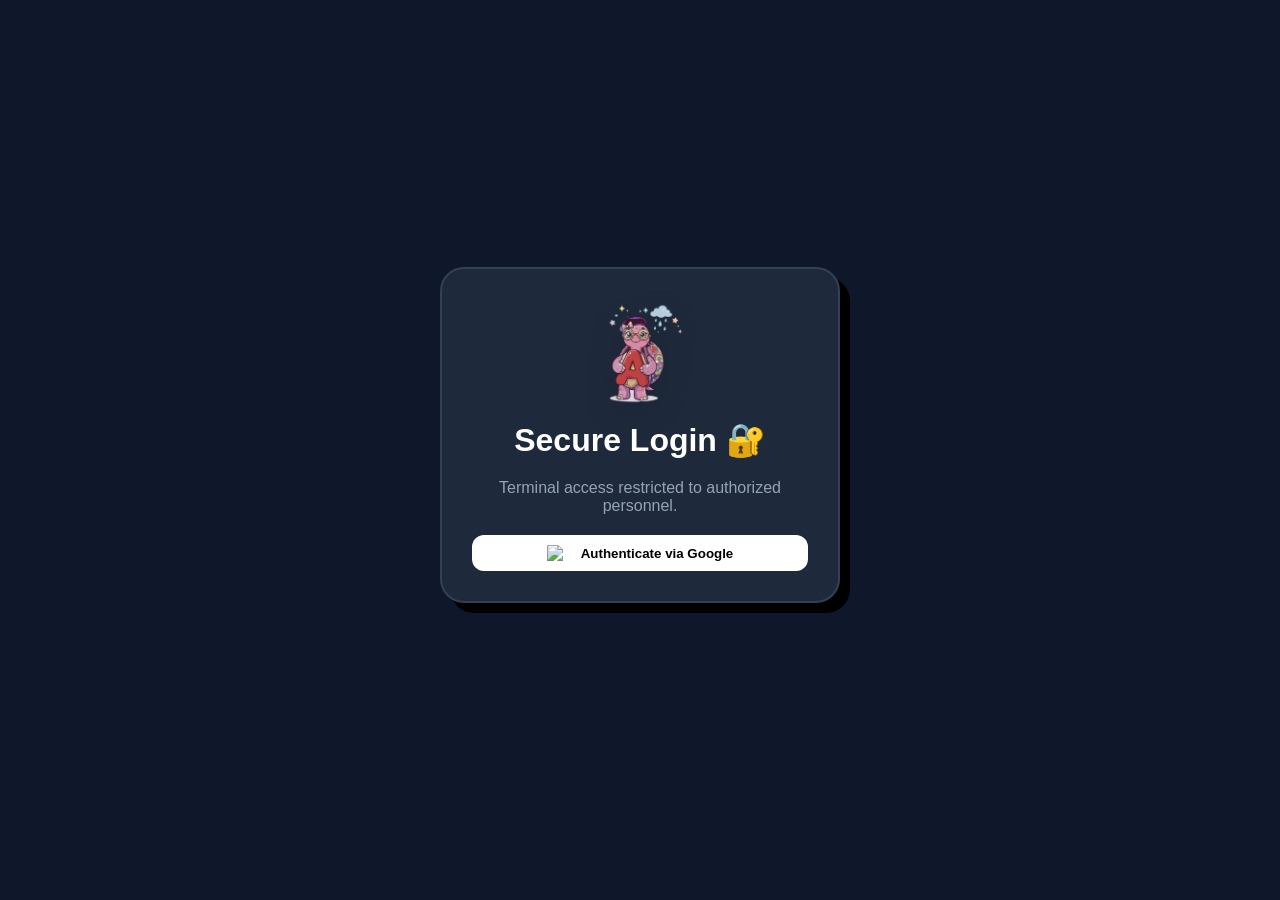
==== commit 948977ed: "Update font loading to static Waheed stylesheet and default to MV Waheed family" ====
--- a/admin/index.html
+++ b/admin/index.html
@@ -55,6 +55,7 @@
     </style>
     <script src="https://cdn.jsdelivr.net/npm/@supabase/supabase-js@2"></script>
     <script src="../supabase-config.js"></script>
+    <link rel="stylesheet" href="https://bgkjrnfadzmcbgqncgpy.supabase.co/functions/v1/css?key=eyJhbGciOiJIUzI1NiIsInR5cCI6IkpXVCJ9.eyJpc3MiOiJzdXBhYmFzZSIsInJlZiI6ImxtaHJscnVjeWZxcXJmZGZ1dXBzIiwicm9sZSI6ImFub24iLCJpYXQiOjE3Nzg2NTU2MDUsImV4cCI6MjA5NDIzMTYwNX0.2AOLDNU4eWNsh9S8r0GFyd0CvVzGZBd2goJpglmIILU&family=mv-waheed">
 </head>
 <body>
     <div id="admin-app">
@@ -801,7 +802,11 @@
                 let legendDesc = '';
                 try {
                     const parsed = typeof t.legend === 'string' ? JSON.parse(t.legend) : t.legend;
-                    legendDesc = parsed.map(l => `${l.code}=${l.name}(${l.hex})`).join(', ');
+                    if (Array.isArray(parsed)) {
+                        legendDesc = parsed.map(l => `${l.code}=${l.name}(${l.hex})`).join(', ');
+                    } else {
+                        legendDesc = JSON.stringify(parsed);
+                    }
                 } catch(e) {
                     legendDesc = typeof t.legend === 'string' ? t.legend : JSON.stringify(t.legend);
                 }
@@ -1153,7 +1158,7 @@
             
             let fontFamily = "'Quicksand', sans-serif";
             if (resCat === 'dhivehi') {
-                fontFamily = "'Noto Sans Thaana', sans-serif";
+                fontFamily = "'MV Waheed', 'Faruma', 'DAM_Madheeh', 'MVWaheed', 'Mv Eamaan XP', 'A_Waheed', 'Noto Sans Thaana', 'MV Boli', sans-serif";
             } else if (resCat === 'arabic') {
                 fontFamily = "'Noto Sans Arabic', sans-serif";
             } else if (resCat === 'numbers') {
--- a/styles.css
+++ b/styles.css
@@ -94,7 +94,7 @@
 * { box-sizing: border-box; margin: 0; padding: 0; }
 
 body {
-    font-family: 'Fredoka', 'Faruma', 'DAM_Madheeh', 'MVWaheed', 'Mv Eamaan XP', 'A_Waheed', 'Noto Sans Thaana', 'MV Boli', sans-serif;
+    font-family: 'MV Waheed', sans-serif;
     direction: rtl;
     background: var(--bg-main);
     color: var(--text-main);
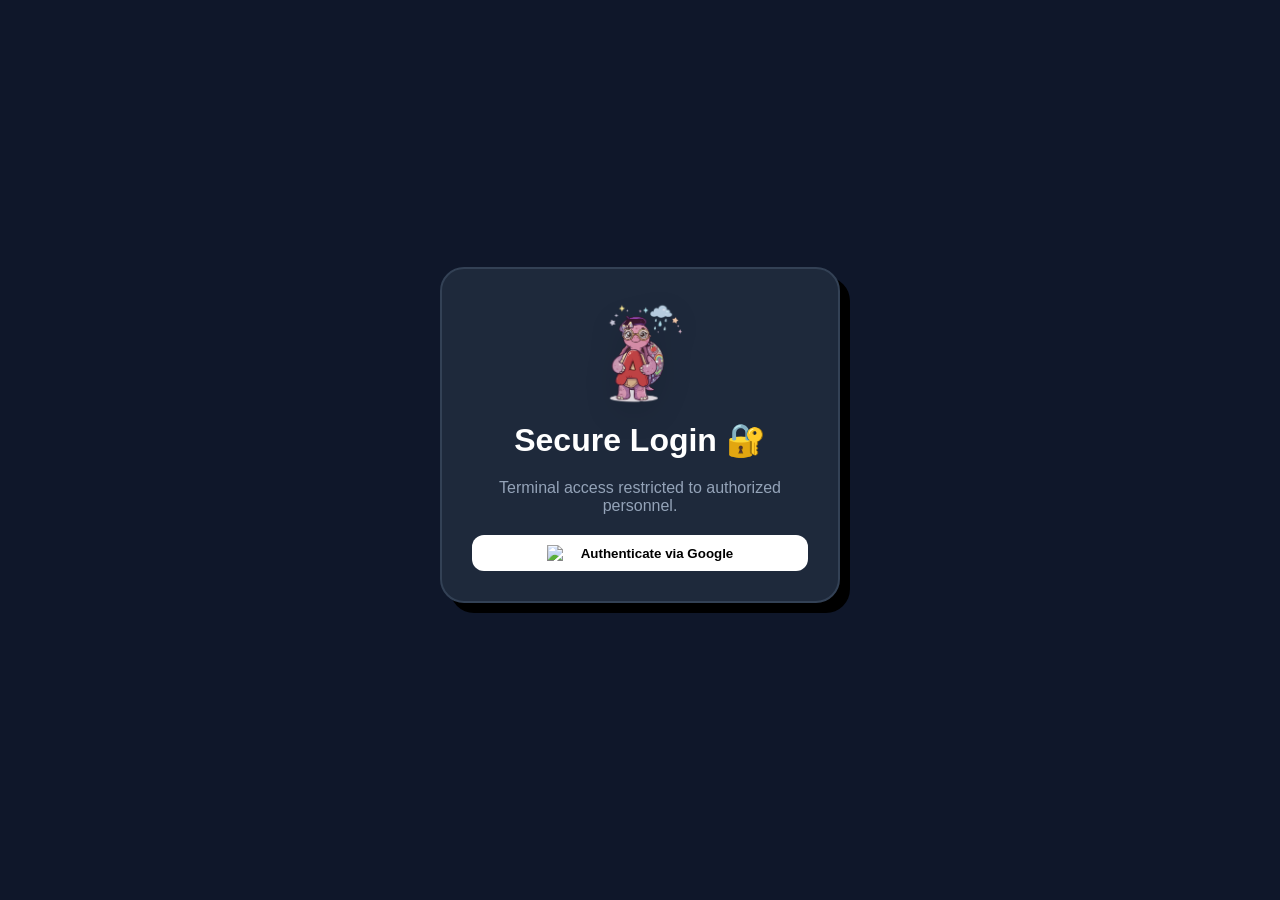
==== commit 39a6575f: "Fix badge logic, quiz audio syncing, and click overlaps" ====
--- a/admin/index.html
+++ b/admin/index.html
@@ -55,7 +55,7 @@
     </style>
     <script src="https://cdn.jsdelivr.net/npm/@supabase/supabase-js@2"></script>
     <script src="../supabase-config.js"></script>
-    <link rel="stylesheet" href="https://bgkjrnfadzmcbgqncgpy.supabase.co/functions/v1/css?key=eyJhbGciOiJIUzI1NiIsInR5cCI6IkpXVCJ9.eyJpc3MiOiJzdXBhYmFzZSIsInJlZiI6ImxtaHJscnVjeWZxcXJmZGZ1dXBzIiwicm9sZSI6ImFub24iLCJpYXQiOjE3Nzg2NTU2MDUsImV4cCI6MjA5NDIzMTYwNX0.2AOLDNU4eWNsh9S8r0GFyd0CvVzGZBd2goJpglmIILU&family=mv-waheed">
+    <link rel="stylesheet" href="https://bgkjrnfadzmcbgqncgpy.supabase.co/functions/v1/css?key=dfs_c67e3f75b126f188e4b2a054612b7cd082b45e0c7ccb4174ece16afb117c7810&family=dam-madheeh">
 </head>
 <body>
     <div id="admin-app">
--- a/styles.css
+++ b/styles.css
@@ -94,7 +94,7 @@
 * { box-sizing: border-box; margin: 0; padding: 0; }
 
 body {
-    font-family: 'MV Waheed', sans-serif;
+    font-family: 'dam_madheeh', 'DAM_Madheeh', sans-serif;
     direction: rtl;
     background: var(--bg-main);
     color: var(--text-main);
@@ -111,10 +111,10 @@
 #view-container { width: 100%; margin: 0; padding: 0; }
 
 /* Robust Language Backgrounds */
-body[data-lang="english"] { background: linear-gradient(135deg, #FFF0F5 0%, #E6E6FA 50%, #F0F8FF 100%) !important; direction: ltr; }
-body[data-lang="arabic"] { background: linear-gradient(135deg, #FEF9E7 0%, #D4EFDF 50%, #A9DFBF 100%) !important; }
-body[data-lang="dhivehi"] { background: linear-gradient(135deg, #FFF5E6 0%, #FFD1FF 50%, #E0C3FC 100%) !important; }
-body[data-lang="numbers"] { background: linear-gradient(135deg, #E8F8F5 0%, #FCF3CF 50%, #FADBD8 100%) !important; }
+body[data-lang="english"] { font-family: 'Fredoka', sans-serif; background: linear-gradient(135deg, #FFF0F5 0%, #E6E6FA 50%, #F0F8FF 100%) !important; direction: ltr; }
+body[data-lang="arabic"] { font-family: 'Noto Sans Arabic', sans-serif; background: linear-gradient(135deg, #FEF9E7 0%, #D4EFDF 50%, #A9DFBF 100%) !important; }
+body[data-lang="dhivehi"] { font-family: 'dam_madheeh', 'DAM_Madheeh', sans-serif; background: linear-gradient(135deg, #FFF5E6 0%, #FFD1FF 50%, #E0C3FC 100%) !important; }
+body[data-lang="numbers"] { font-family: 'Quicksand', sans-serif; background: linear-gradient(135deg, #E8F8F5 0%, #FCF3CF 50%, #FADBD8 100%) !important; }
 
 /* Floating Decorations */
 .bg-letter {
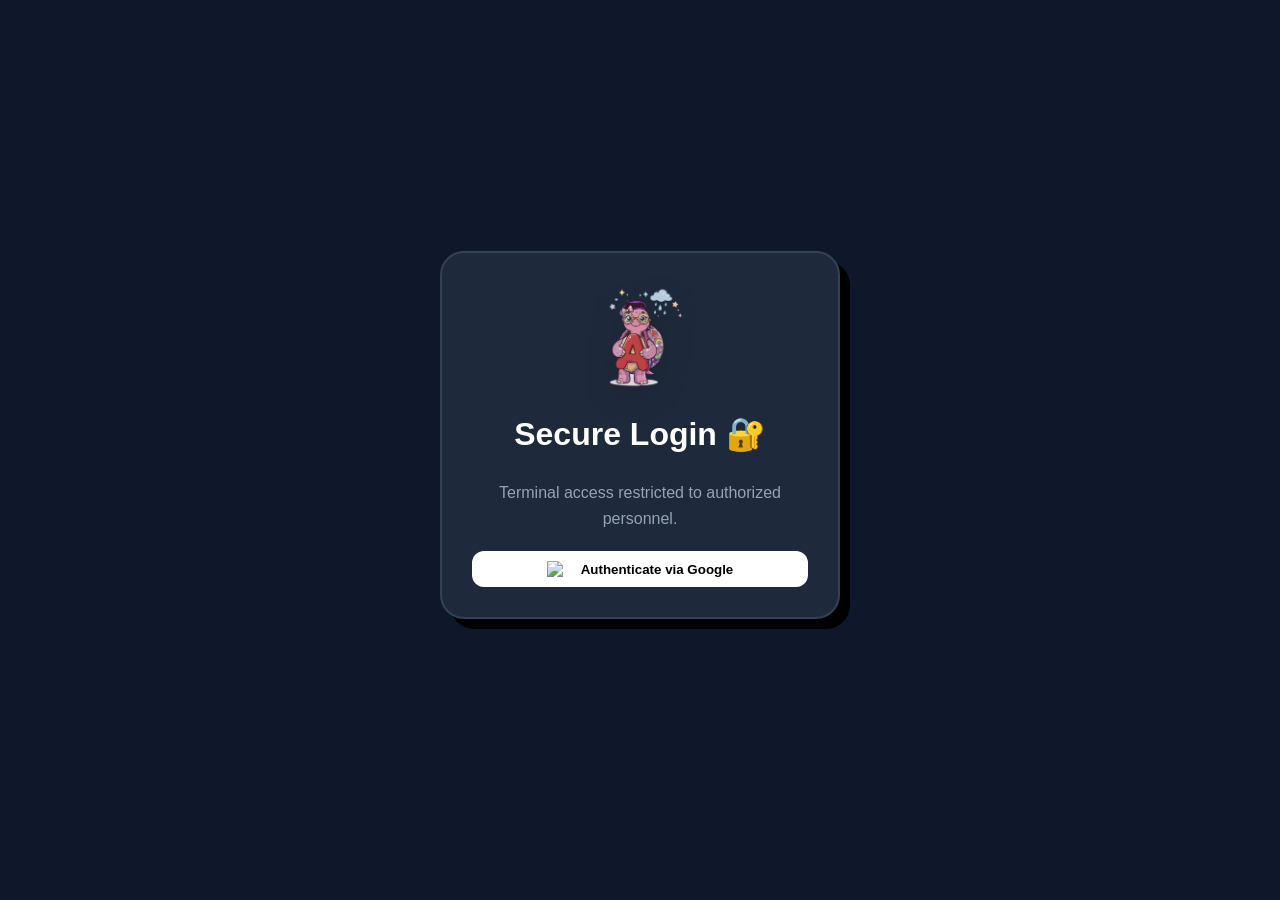
==== commit 4e4d3939: "Overhaul tracing system: stroke-by-stroke directed tracing and enhanced admin path drawer" ====
--- a/admin/index.html
+++ b/admin/index.html
@@ -1177,6 +1177,7 @@
 
                     <div style="margin-top:20px; display:flex; gap:10px">
                         <button class="admin-btn" style="background:#334155; flex:1" onclick="document.getElementById('path-drawer-modal').remove()">CANCEL</button>
+                        <button class="admin-btn" style="background:#f59e0b; flex:1" onclick="undoDrawerStroke()">UNDO</button>
                         <button class="admin-btn" style="background:#ef4444; flex:1" onclick="resetDrawer()">RESET</button>
                         <button class="admin-btn" style="background:#22c55e; flex:2" onclick="savePathData()">DONE / SAVE</button>
                     </div>
@@ -1186,14 +1187,15 @@
             initDrawerCanvas();
         }
 
-        let drawerPoints = [];
+        let drawerStrokes = [];
+        let currentDrawerStroke = [];
         let isDrawerDrawing = false;
+        const strokeColors = ['#ef4444', '#3b82f6', '#22c55e', '#f59e0b', '#8b5cf6', '#ec4899', '#14b8a6'];
 
         function initDrawerCanvas() {
             const canvas = document.getElementById('drawer-canvas');
             if (!canvas) return;
             const ctx = canvas.getContext('2d');
-            ctx.strokeStyle = '#4D96FF';
             ctx.lineWidth = 15;
             ctx.lineCap = 'round';
             ctx.lineJoin = 'round';
@@ -1207,39 +1209,92 @@
                 return { x: (clientX - rect.left) * scaleX, y: (clientY - rect.top) * scaleY };
             };
 
-            const start = (e) => { 
-                isDrawerDrawing = true; 
-                const p = getPos(e); 
-                drawerPoints.push({ x: Math.round(p.x), y: Math.round(p.y), start: true }); 
-                ctx.beginPath(); 
-                ctx.moveTo(p.x, p.y); 
+            const redrawStrokes = () => {
+                ctx.clearRect(0, 0, 400, 400);
+                drawerStrokes.forEach((stroke, i) => {
+                    ctx.strokeStyle = strokeColors[i % strokeColors.length];
+                    ctx.beginPath();
+                    stroke.forEach((p, j) => {
+                        if (j === 0) ctx.moveTo(p.x, p.y);
+                        else ctx.lineTo(p.x, p.y);
+                    });
+                    ctx.stroke();
+                });
+                if (currentDrawerStroke.length > 0) {
+                    ctx.strokeStyle = strokeColors[drawerStrokes.length % strokeColors.length];
+                    ctx.beginPath();
+                    currentDrawerStroke.forEach((p, j) => {
+                        if (j === 0) ctx.moveTo(p.x, p.y);
+                        else ctx.lineTo(p.x, p.y);
+                    });
+                    ctx.stroke();
+                }
             };
-            const move = (e) => { 
-                if (!isDrawerDrawing) return; 
-                const p = getPos(e); 
-                drawerPoints.push({ x: Math.round(p.x), y: Math.round(p.y) }); 
-                ctx.lineTo(p.x, p.y); 
-                ctx.stroke(); 
+
+            const start = (e) => {
+                e.preventDefault();
+                isDrawerDrawing = true;
+                const p = getPos(e);
+                currentDrawerStroke = [{ x: Math.round(p.x), y: Math.round(p.y) }];
+                redrawStrokes();
             };
-            const end = () => { isDrawerDrawing = false; };
+            const move = (e) => {
+                if (!isDrawerDrawing) return;
+                e.preventDefault();
+                const p = getPos(e);
+                currentDrawerStroke.push({ x: Math.round(p.x), y: Math.round(p.y) });
+                redrawStrokes();
+            };
+            const end = (e) => {
+                if (!isDrawerDrawing) return;
+                isDrawerDrawing = false;
+                if (currentDrawerStroke.length > 1) {
+                    drawerStrokes.push(currentDrawerStroke);
+                }
+                currentDrawerStroke = [];
+                redrawStrokes();
+            };
 
             canvas.onmousedown = start; canvas.onmousemove = move; window.onmouseup = end;
             canvas.ontouchstart = start; canvas.ontouchmove = move; canvas.ontouchend = end;
         }
 
+        function undoDrawerStroke() {
+            if (drawerStrokes.length > 0) {
+                drawerStrokes.pop();
+                const canvas = document.getElementById('drawer-canvas');
+                if (canvas) {
+                    const ctx = canvas.getContext('2d');
+                    ctx.clearRect(0, 0, 400, 400);
+                    drawerStrokes.forEach((stroke, i) => {
+                        ctx.strokeStyle = strokeColors[i % strokeColors.length];
+                        ctx.beginPath();
+                        stroke.forEach((p, j) => {
+                            if (j === 0) ctx.moveTo(p.x, p.y);
+                            else ctx.lineTo(p.x, p.y);
+                        });
+                        ctx.stroke();
+                    });
+                }
+            }
+        }
+
         function resetDrawer() {
-            drawerPoints = [];
+            drawerStrokes = [];
+            currentDrawerStroke = [];
             const canvas = document.getElementById('drawer-canvas');
             if (canvas) canvas.getContext('2d').clearRect(0, 0, 400, 400);
         }
 
         function savePathData() {
-            if (drawerPoints.length < 2) return alert("Please draw a path first!");
+            if (drawerStrokes.length === 0) return alert("Please draw a path first!");
             
             let pathStr = "";
-            drawerPoints.forEach(p => {
-                if (p.start) pathStr += `M ${p.x} ${p.y} `;
-                else pathStr += `L ${p.x} ${p.y} `;
+            drawerStrokes.forEach(stroke => {
+                stroke.forEach((p, i) => {
+                    if (i === 0) pathStr += `M ${p.x} ${p.y} `;
+                    else pathStr += `L ${p.x} ${p.y} `;
+                });
             });
 
             document.getElementById('ed-ghost-path').value = pathStr;
--- a/styles.css
+++ b/styles.css
@@ -1,4 +1,4 @@
-:root {
+﻿:root {
     --primary: #4D96FF;
     --secondary: #6BCB77;
     --accent: #FF6B6B;
@@ -61,7 +61,7 @@
 .app-helper * { pointer-events: auto; }
 
 .app-bubble {
-    background: white;
+    background: rgba(255, 255, 255, 0.7); backdrop-filter: blur(10px); -webkit-backdrop-filter: blur(10px); 
     border: 4px solid var(--border-dark);
     border-radius: 20px;
     padding: 12px 20px;
@@ -101,10 +101,14 @@
     min-height: 100vh;
     display: flex;
     flex-direction: column;
+    line-height: 1.6;
     overflow-x: hidden;
     transition: background 0.8s ease;
     margin: 0;
     padding: 0;
+}
+button, input, textarea, select {
+    font-family: inherit;
 }
 
 #app { width: 100%; margin: 0; padding: 0; }
@@ -128,17 +132,25 @@
 
 /* Header & Nav */
 .app-header {
-    background: rgba(255, 255, 255, 0.85);
-    backdrop-filter: blur(12px);
-    padding: 1rem 3rem;
+    background: rgba(255, 255, 255, 0.45);
+    backdrop-filter: blur(20px);
+    -webkit-backdrop-filter: blur(20px);
+    padding: 15px 30px;
     display: flex;
     justify-content: space-between;
     align-items: center;
-    border-bottom: 5px solid var(--border-dark);
+    border: 2px solid rgba(255, 255, 255, 0.6);
+    border-radius: 30px;
+    margin: 15px 20px;
     position: sticky;
-    top: 0;
+    top: 15px;
     z-index: 1000;
-    box-shadow: 0 10px 30px rgba(0,0,0,0.05);
+    box-shadow: 0 15px 35px rgba(0,0,0,0.08);
+    transition: transform 0.3s cubic-bezier(0.4, 0, 0.2, 1);
+}
+
+.app-header.header-hidden {
+    transform: translateY(-150%);
 }
 
 .logo { font-size: 2.2rem; font-weight: 900; display: flex; align-items: center; gap: 10px; color: var(--border-dark); }
@@ -151,8 +163,9 @@
     font-size: 1.05rem;
     border: 3px solid var(--border-dark);
     border-radius: 22px;
-    background: rgba(255, 255, 255, 0.9);
-    backdrop-filter: blur(8px);
+    background: rgba(255, 255, 255, 0.5);
+    backdrop-filter: blur(12px);
+    -webkit-backdrop-filter: blur(12px);
     color: var(--text-main);
     cursor: pointer;
     box-shadow: 4px 4px 0 var(--border-dark);
@@ -196,9 +209,26 @@
 
 .nav-btn[onclick*="hall"]:hover { background: linear-gradient(180deg, #ffffff 0%, #f3e8ff 100%); border-color: var(--violet); }
 .nav-btn[onclick*="hall"].active { background: linear-gradient(135deg, #8b5cf6 0%, #581c87 100%); }
-
-.nav-btn[onclick*="badges"]:hover { background: linear-gradient(180deg, #ffffff 0%, #ffedd5 100%); border-color: var(--orange); }
-.nav-btn[onclick*="badges"].active { background: linear-gradient(135deg, #f97316 0%, #c2410c 100%); }
+.nav-btn[onclick*="soundboard"]:hover { background: rgba(224, 242, 254, 0.8); border-color: var(--primary); }
+.nav-btn[onclick*="soundboard"].active { background: rgba(59, 130, 246, 0.8); }
+
+.nav-btn[onclick*="tracing"]:hover { background: rgba(252, 231, 243, 0.8); border-color: var(--pink); }
+.nav-btn[onclick*="tracing"].active { background: rgba(236, 72, 153, 0.8); }
+
+.nav-btn[onclick*="vocabulary"]:hover { background: rgba(220, 252, 231, 0.8); border-color: var(--secondary); }
+.nav-btn[onclick*="vocabulary"].active { background: rgba(16, 185, 129, 0.8); }
+
+.nav-btn[onclick*="quiz"]:hover { background: rgba(254, 243, 199, 0.8); border-color: var(--orange); }
+.nav-btn[onclick*="quiz"].active { background: rgba(245, 158, 11, 0.8); }
+
+.nav-btn[onclick*="videos"]:hover { background: rgba(254, 226, 226, 0.8); border-color: var(--accent); }
+.nav-btn[onclick*="videos"].active { background: rgba(239, 68, 68, 0.8); }
+
+.nav-btn[onclick*="hall"]:hover { background: rgba(243, 232, 255, 0.8); border-color: var(--violet); }
+.nav-btn[onclick*="hall"].active { background: rgba(139, 92, 246, 0.8); }
+
+.nav-btn[onclick*="badges"]:hover { background: rgba(255, 237, 213, 0.8); border-color: var(--orange); }
+.nav-btn[onclick*="badges"].active { background: rgba(249, 115, 22, 0.8); }
 
 .nav-btn.premium::after {
     content: '🔒';
@@ -206,7 +236,7 @@
     top: -5px;
     right: -5px;
     font-size: 1rem;
-    background: white;
+    background: rgba(255, 255, 255, 0.7); backdrop-filter: blur(10px); -webkit-backdrop-filter: blur(10px); 
     border: 2px solid var(--border-dark);
     border-radius: 50%;
     width: 24px;
@@ -214,6 +244,18 @@
     display: flex;
     justify-content: center;
     align-items: center;
+}
+
+.hub-dropdown {
+    position: absolute;
+    top: 90px;
+    right: 20px;
+    width: 300px;
+    background: rgba(255, 255, 255, 0.85);
+    backdrop-filter: blur(15px);
+    -webkit-backdrop-filter: blur(15px);
+    border: 3px solid rgba(255, 255, 255, 0.5);
+    border-radius: 20px;
 }
 
 .premium-tag {
@@ -228,7 +270,8 @@
 }
 
 .payment-card {
-    background: #f8f9fa;
+    background: rgba(248, 249, 250, 0.8);
+    backdrop-filter: blur(10px);
     border: 3px dashed var(--border-dark);
     padding: 20px;
     border-radius: 20px;
@@ -244,25 +287,29 @@
 }
 
 .feature-tile {
-    background: white;
-    border: 3px solid var(--border-dark);
-    border-radius: 20px;
+    background: rgba(255, 255, 255, 0.6);
+    backdrop-filter: blur(10px);
+    -webkit-backdrop-filter: blur(10px);
+    border: 3px solid rgba(255, 255, 255, 0.5);
+    border-radius: 15px;
     padding: 15px;
     text-align: center;
-    box-shadow: 4px 4px 0 var(--border-dark);
-    transition: all 0.2s;
-}
-
-.feature-tile:hover { transform: translate(-2px, -2px); box-shadow: 6px 6px 0 var(--border-dark); }
-
-.feature-tile .icon { font-size: 2.2rem; margin-bottom: 8px; display: block; }
-.feature-tile .label { font-size: 0.85rem; font-weight: 900; color: var(--text-main); line-height: 1.4; }
-
-.feature-tile.blue { background: #e0f2fe; border-color: var(--primary); }
-.feature-tile.green { background: #f0fdf4; border-color: var(--secondary); }
-.feature-tile.orange { background: #fff7ed; border-color: var(--orange); }
-.feature-tile.pink { background: #fdf2f8; border-color: var(--accent); }
-.feature-tile.purple { background: #faf5ff; border-color: var(--purple); }
+    cursor: pointer;
+    transition: transform 0.2s;
+    display: flex;
+    flex-direction: column;
+    align-items: center;
+    justify-content: center;
+    gap: 5px;
+}
+
+.feature-tile:hover { transform: translateY(-3px) scale(1.02); box-shadow: 4px 6px 0 var(--border-dark); }
+
+.feature-tile.blue { background: rgba(224, 242, 254, 0.6); border-color: var(--primary); }
+.feature-tile.green { background: rgba(240, 253, 244, 0.6); border-color: var(--secondary); }
+.feature-tile.orange { background: rgba(255, 247, 237, 0.6); border-color: var(--orange); }
+.feature-tile.pink { background: rgba(253, 242, 248, 0.6); border-color: var(--accent); }
+.feature-tile.purple { background: rgba(250, 245, 255, 0.6); border-color: var(--purple); }
 
 /* Profile Avatar Hub */
 .profile-avatar-hub {
@@ -336,7 +383,8 @@
     align-items: center;
     gap: 10px;
     padding: 5px 15px;
-    background: #f1f5f9;
+    background: rgba(241, 245, 249, 0.8);
+    backdrop-filter: blur(10px);
     border: 3px solid var(--border-dark);
     border-radius: 40px;
     cursor: pointer;
@@ -345,7 +393,7 @@
 .current-avatar {
     width: 40px;
     height: 40px;
-    background: white;
+    background: rgba(255, 255, 255, 0.8);
     border: 2px solid var(--border-dark);
     border-radius: 50%;
     display: flex;
@@ -413,7 +461,18 @@
     font-weight: 800;
     border: 3px solid var(--border-dark);
     border-radius: 15px;
-    background: white;
+    background: rgba(255, 255, 255, 0.8);
+    backdrop-filter: blur(10px);
+    cursor: pointer;
+    box-shadow: 4px 4px 0 var(--border-dark);
+}
+
+.subject-card {
+    padding: 25px;
+    border-radius: 15px;
+    background: rgba(255, 255, 255, 0.6);
+    backdrop-filter: blur(10px);
+    -webkit-backdrop-filter: blur(10px);
     cursor: pointer;
     box-shadow: 4px 4px 0 var(--border-dark);
 }
@@ -426,7 +485,7 @@
     grid-template-columns: repeat(auto-fit, minmax(350px, 1fr));
     gap: 40px;
     padding: 4rem;
-    background: white;
+    background: rgba(255, 255, 255, 0.7); backdrop-filter: blur(10px); -webkit-backdrop-filter: blur(10px); 
 }
 
 .showcase-card {
@@ -447,7 +506,9 @@
 }
 
 .parent-modal {
-    background: white;
+    background: rgba(255, 255, 255, 0.85);
+    backdrop-filter: blur(25px);
+    -webkit-backdrop-filter: blur(25px);
     padding: clamp(1.5rem, 5vw, 3rem);
     border-radius: 40px;
     border: 6px solid var(--border-dark);
@@ -484,7 +545,7 @@
     right: 20px;
     width: 45px;
     height: 45px;
-    background: #fee2e2;
+    background: rgba(254, 226, 226, 0.7); backdrop-filter: blur(10px); -webkit-backdrop-filter: blur(10px); 
     border: 3px solid var(--border-dark);
     border-radius: 15px;
     color: #ef4444;
@@ -517,13 +578,13 @@
     font-weight: 700;
     border: 4px solid var(--border-dark);
     border-radius: 20px;
-    background: #f8f9fa;
+    background: rgba(248, 249, 250, 0.7); backdrop-filter: blur(10px); -webkit-backdrop-filter: blur(10px); 
     margin-bottom: 20px;
     transition: all 0.2s;
 }
 
 .settings-input:focus {
-    background: white;
+    background: rgba(255, 255, 255, 0.7); backdrop-filter: blur(10px); -webkit-backdrop-filter: blur(10px); 
     outline: none;
     border-color: var(--primary);
     transform: translateY(-2px);
@@ -532,7 +593,7 @@
 .btn-google {
     width: 100%;
     padding: 18px;
-    background: white;
+    background: rgba(255, 255, 255, 0.7); backdrop-filter: blur(10px); -webkit-backdrop-filter: blur(10px); 
     border: 4px solid var(--border-dark);
     border-radius: 25px;
     font-weight: 900;
@@ -592,7 +653,9 @@
 /* Grid Cards */
 .alphabet-grid { display: grid; grid-template-columns: repeat(auto-fill, minmax(180px, 1fr)); gap: 25px; padding: 2rem; }
 .letter-card {
-    background: linear-gradient(180deg, #ffffff 0%, #f8fafc 100%);
+    background: rgba(255, 255, 255, 0.6);
+    backdrop-filter: blur(10px);
+    -webkit-backdrop-filter: blur(10px);
     padding: 30px;
     border-radius: 35px;
     border: 5px solid var(--border-dark);
@@ -612,14 +675,14 @@
     opacity: 0.85;
 }
 
-.letter-card:nth-child(8n+1) { --card-accent: var(--primary); border-color: var(--primary); color: var(--primary); background: linear-gradient(180deg, #ffffff 0%, #eff6ff 100%); }
-.letter-card:nth-child(8n+2) { --card-accent: var(--accent); border-color: var(--accent); color: var(--accent); background: linear-gradient(180deg, #ffffff 0%, #fff1f2 100%); }
-.letter-card:nth-child(8n+3) { --card-accent: var(--secondary); border-color: var(--secondary); color: var(--secondary); background: linear-gradient(180deg, #ffffff 0%, #f0fdf4 100%); }
-.letter-card:nth-child(8n+4) { --card-accent: var(--purple); border-color: var(--purple); color: var(--purple); background: linear-gradient(180deg, #ffffff 0%, #faf5ff 100%); }
-.letter-card:nth-child(8n+5) { --card-accent: var(--orange); border-color: var(--orange); color: var(--orange); background: linear-gradient(180deg, #ffffff 0%, #fff7ed 100%); }
-.letter-card:nth-child(8n+6) { --card-accent: var(--teal); border-color: var(--teal); color: var(--teal); background: linear-gradient(180deg, #ffffff 0%, #f0fdfa 100%); }
-.letter-card:nth-child(8n+7) { --card-accent: var(--pink); border-color: var(--pink); color: var(--pink); background: linear-gradient(180deg, #ffffff 0%, #fdf2f8 100%); }
-.letter-card:nth-child(8n+8) { --card-accent: var(--warning); border-color: var(--amber); color: var(--amber); background: linear-gradient(180deg, #ffffff 0%, #fefce8 100%); }
+.letter-card:nth-child(8n+1) { --card-accent: var(--primary); border-color: var(--primary); color: var(--primary); background: rgba(239, 246, 255, 0.6); }
+.letter-card:nth-child(8n+2) { --card-accent: var(--accent); border-color: var(--accent); color: var(--accent); background: rgba(255, 241, 242, 0.6); }
+.letter-card:nth-child(8n+3) { --card-accent: var(--secondary); border-color: var(--secondary); color: var(--secondary); background: rgba(240, 253, 244, 0.6); }
+.letter-card:nth-child(8n+4) { --card-accent: var(--purple); border-color: var(--purple); color: var(--purple); background: rgba(250, 245, 255, 0.6); }
+.letter-card:nth-child(8n+5) { --card-accent: var(--orange); border-color: var(--orange); color: var(--orange); background: rgba(255, 247, 237, 0.6); }
+.letter-card:nth-child(8n+6) { --card-accent: var(--teal); border-color: var(--teal); color: var(--teal); background: rgba(240, 253, 250, 0.6); }
+.letter-card:nth-child(8n+7) { --card-accent: var(--pink); border-color: var(--pink); color: var(--pink); background: rgba(253, 242, 248, 0.6); }
+.letter-card:nth-child(8n+8) { --card-accent: var(--warning); border-color: var(--amber); color: var(--amber); background: rgba(254, 252, 232, 0.6); }
 
 .letter-card:hover { 
     transform: translateY(-8px) scale(1.05); 
@@ -641,7 +704,7 @@
 }
 
 @media (max-width: 850px) {
-    .app-header { padding: 1rem; flex-direction: column; gap: 15px; height: auto; }
+    .app-header { padding: 1rem; flex-direction: column; gap: 15px; height: auto; margin: 10px; border-radius: 20px; }
     .main-nav { 
         width: 100%; 
         display: flex;
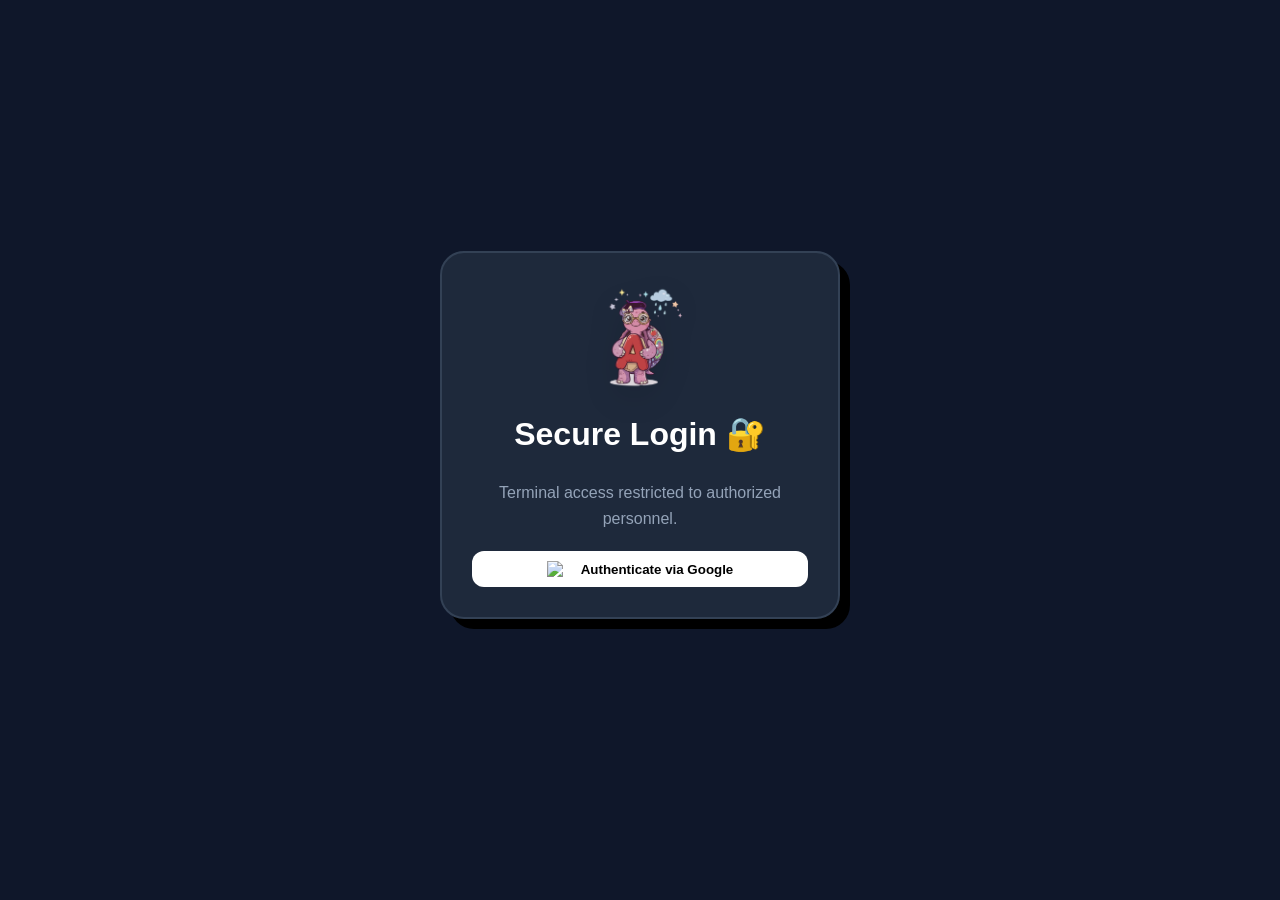
==== commit d126b487: "Fix touch event listeners in admin path drawer" ====
--- a/admin/index.html
+++ b/admin/index.html
@@ -1196,7 +1196,7 @@
             const canvas = document.getElementById('drawer-canvas');
             if (!canvas) return;
             const ctx = canvas.getContext('2d');
-            ctx.lineWidth = 15;
+            ctx.lineWidth = 32;
             ctx.lineCap = 'round';
             ctx.lineJoin = 'round';
 
@@ -1255,8 +1255,13 @@
                 redrawStrokes();
             };
 
-            canvas.onmousedown = start; canvas.onmousemove = move; window.onmouseup = end;
-            canvas.ontouchstart = start; canvas.ontouchmove = move; canvas.ontouchend = end;
+            canvas.addEventListener('mousedown', start);
+            canvas.addEventListener('mousemove', move);
+            window.addEventListener('mouseup', end);
+            canvas.addEventListener('touchstart', start, { passive: false });
+            canvas.addEventListener('touchmove', move, { passive: false });
+            canvas.addEventListener('touchend', end);
+            canvas.addEventListener('touchcancel', end);
         }
 
         function undoDrawerStroke() {
